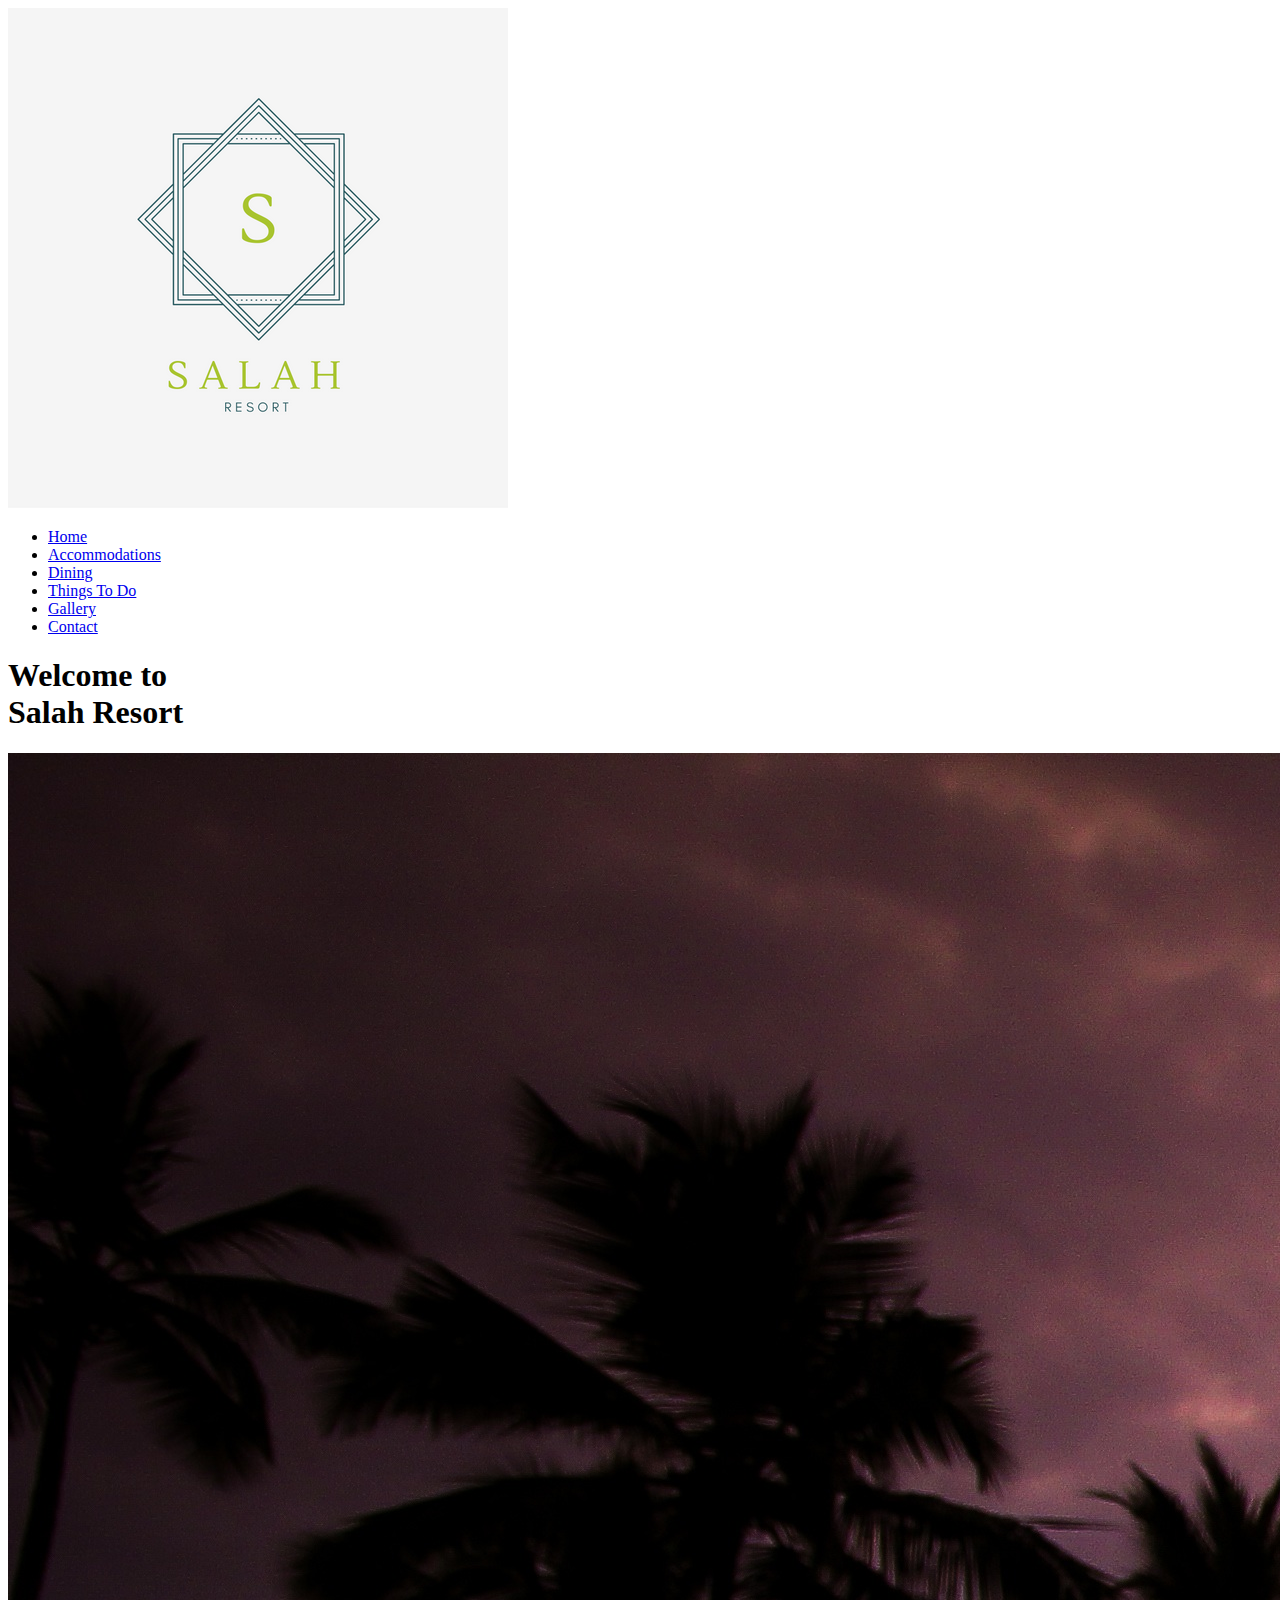
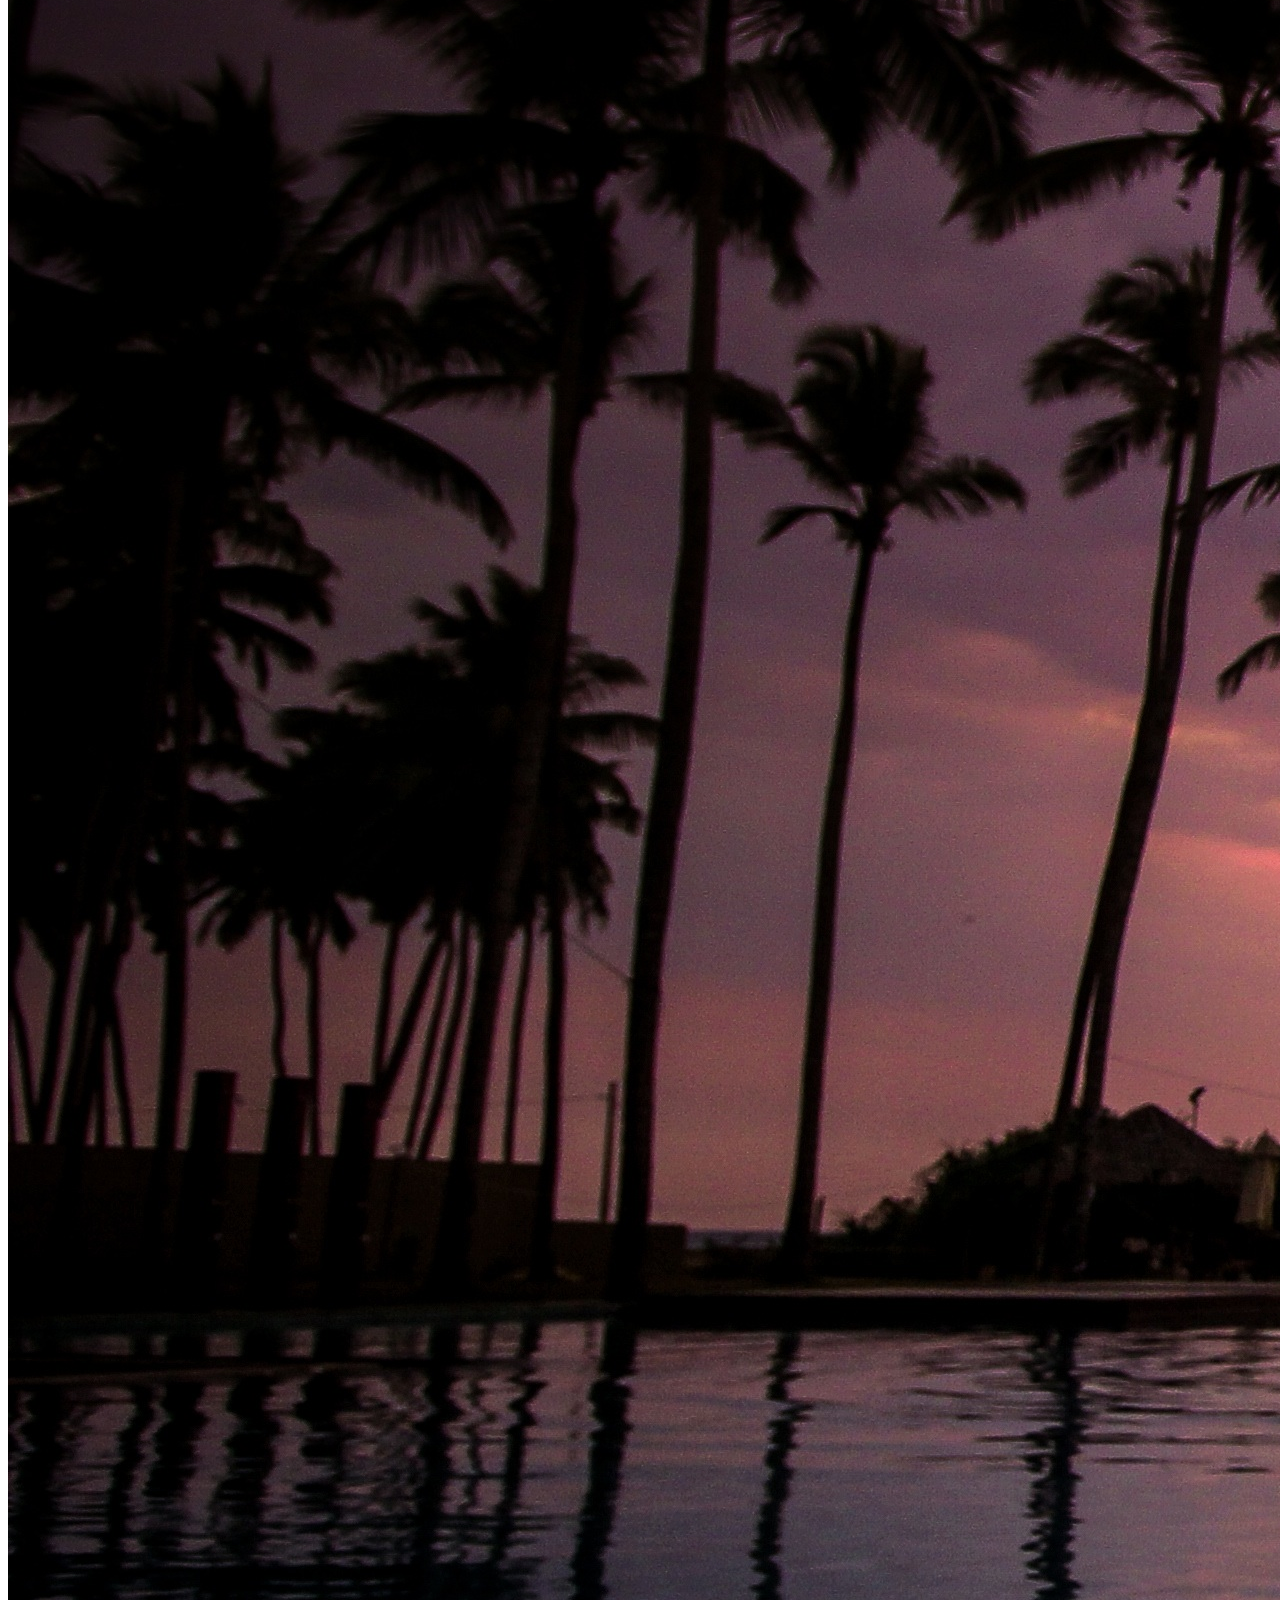
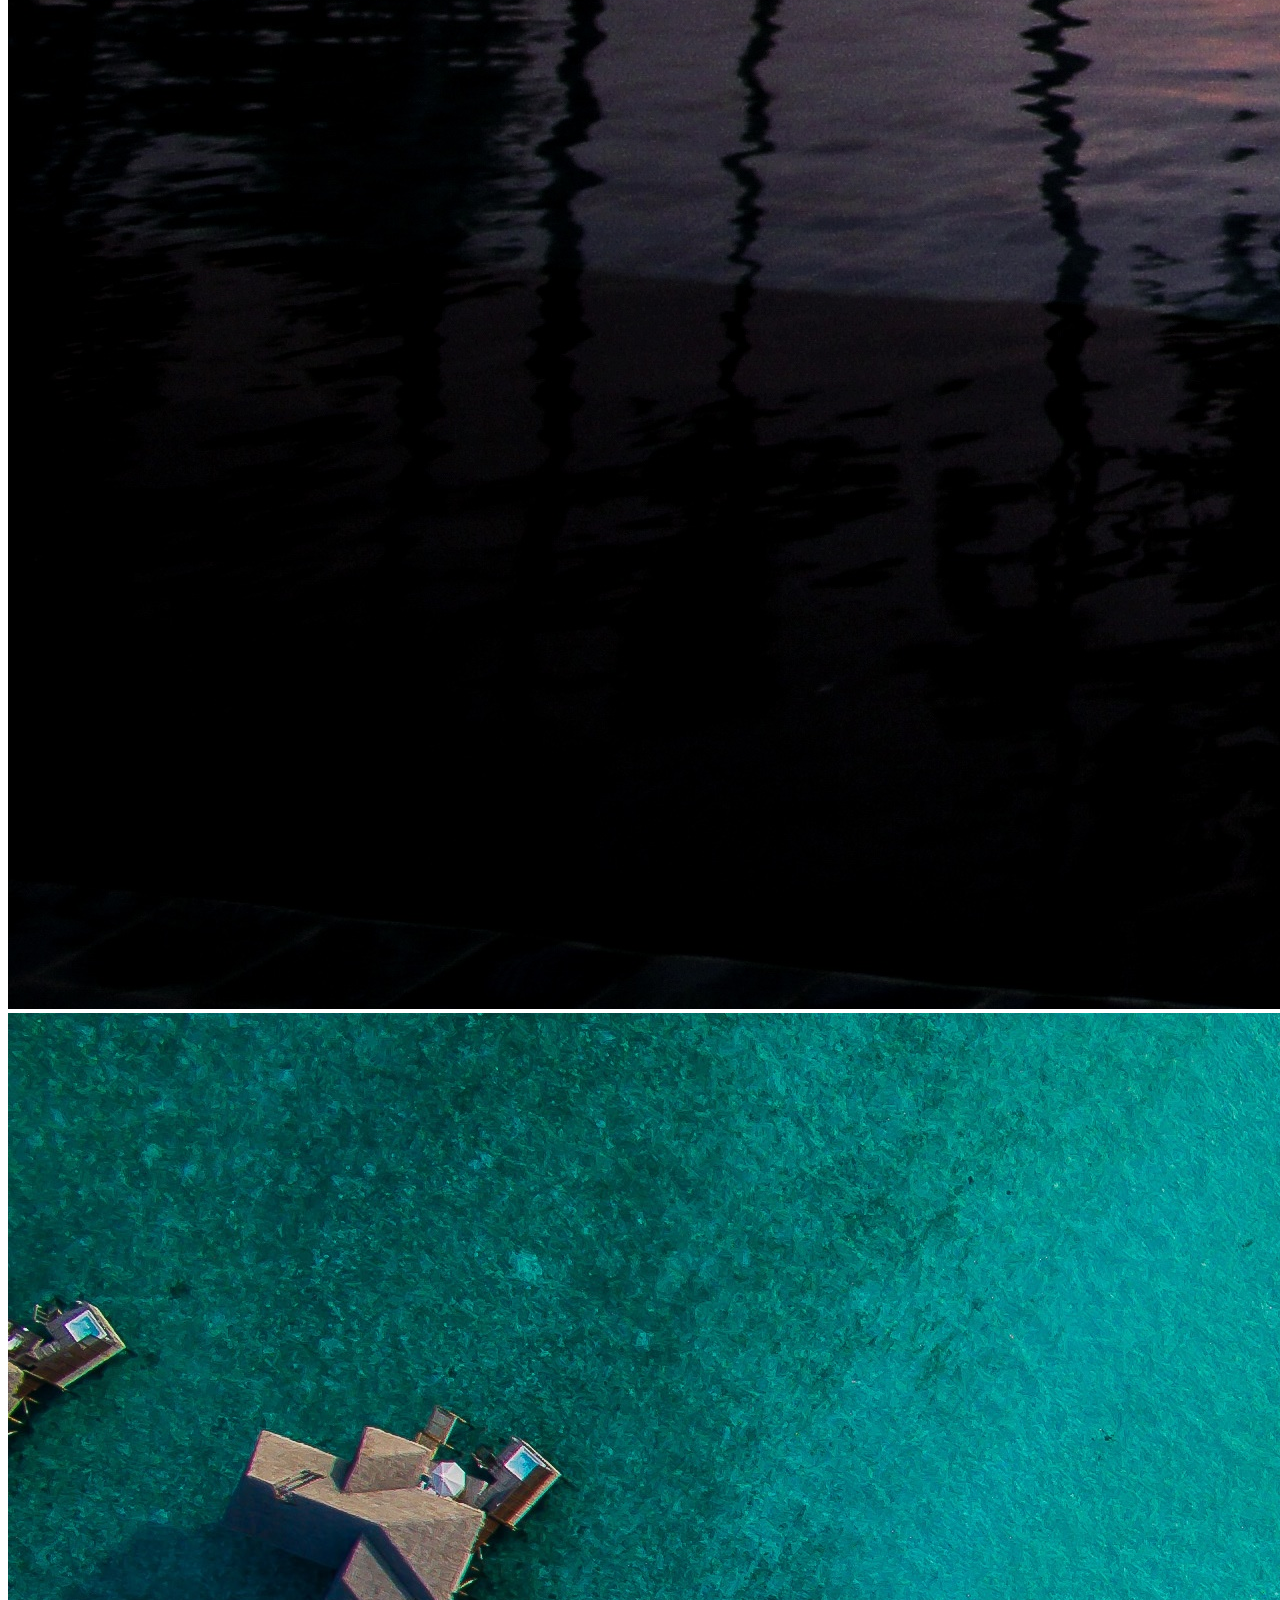
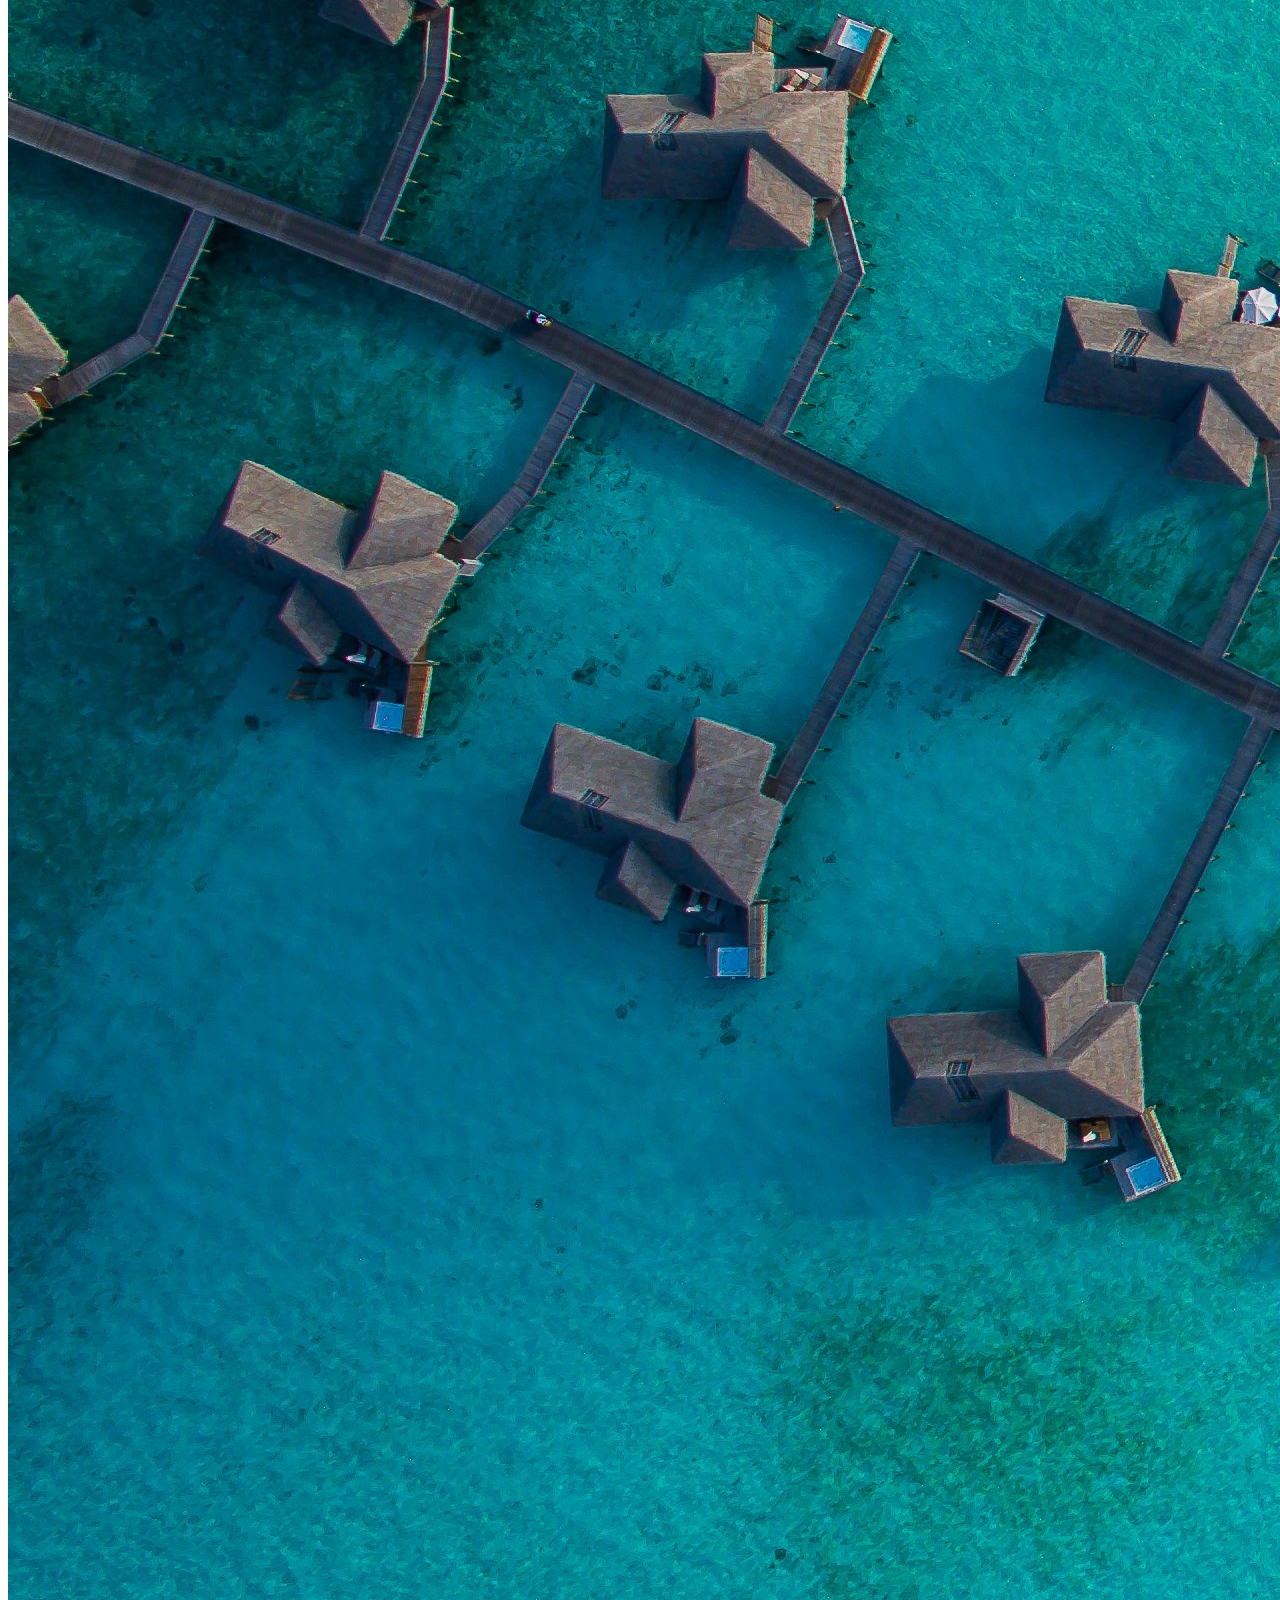
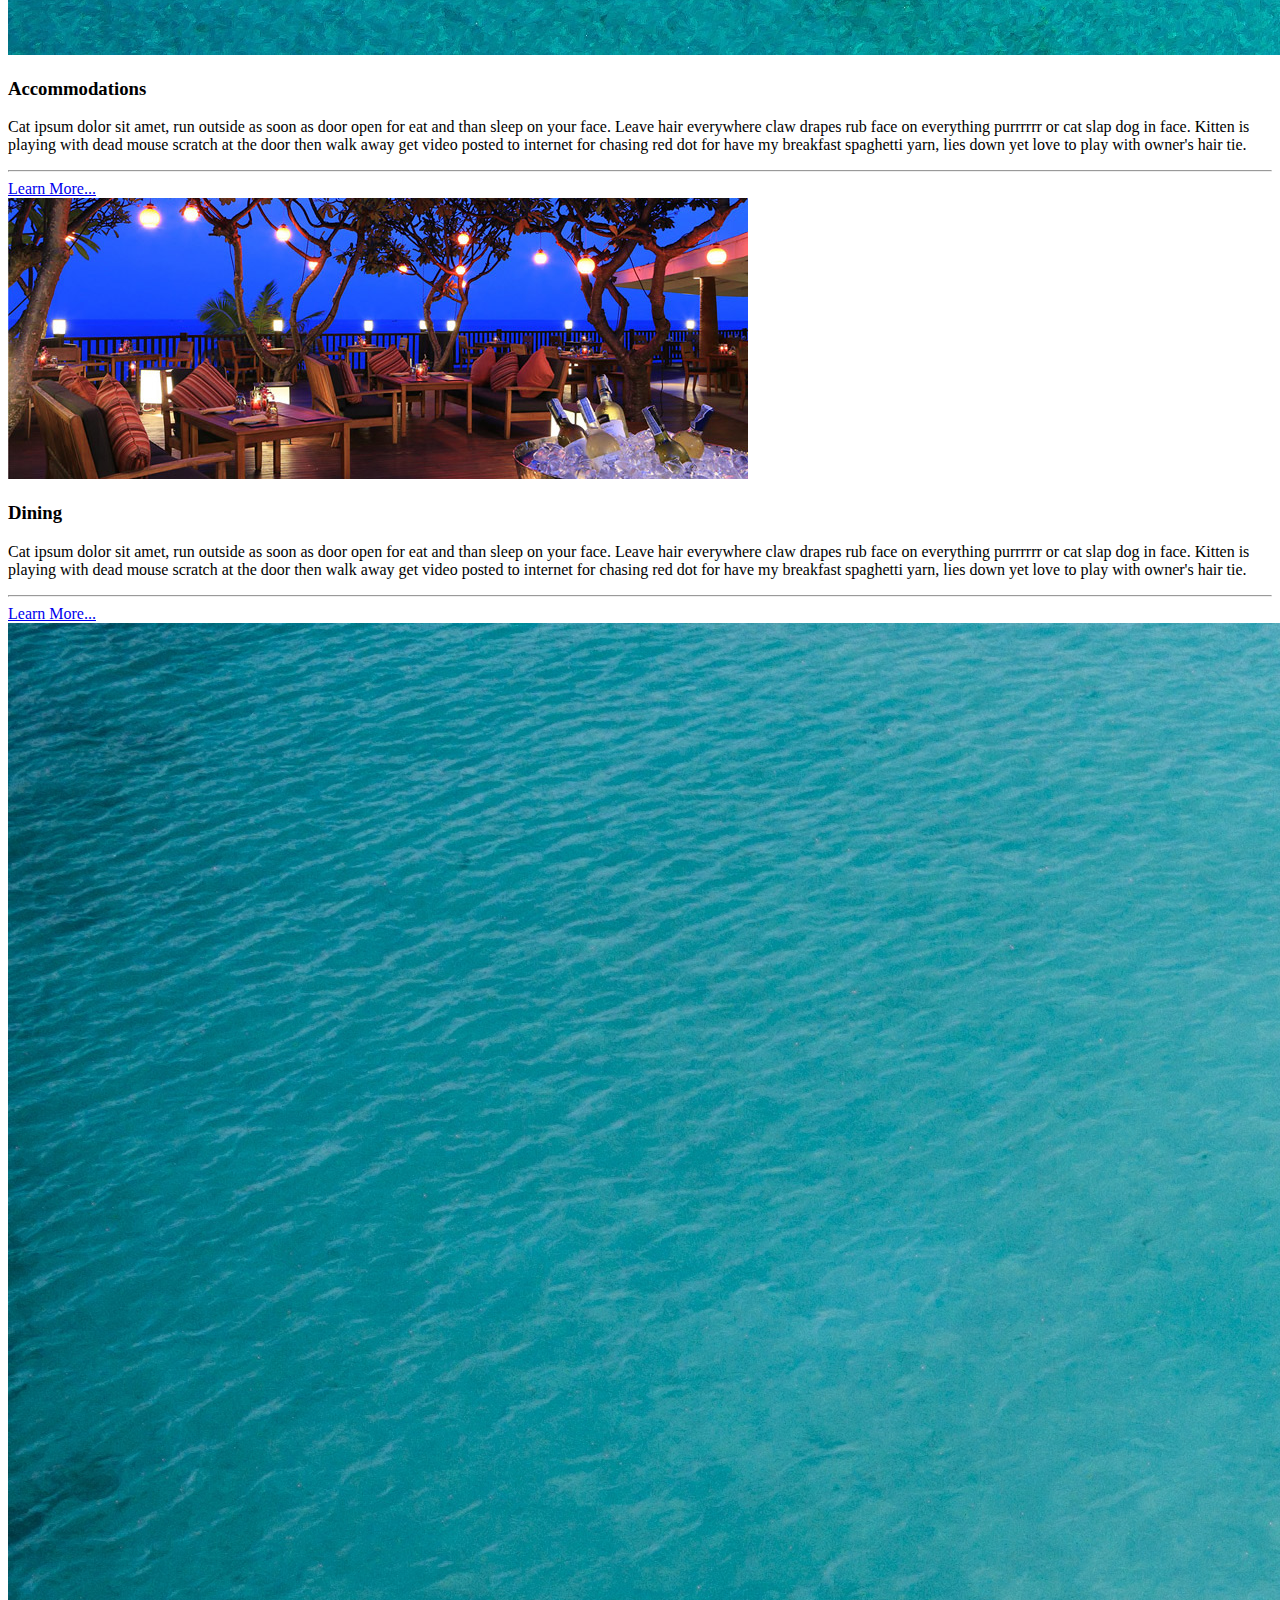
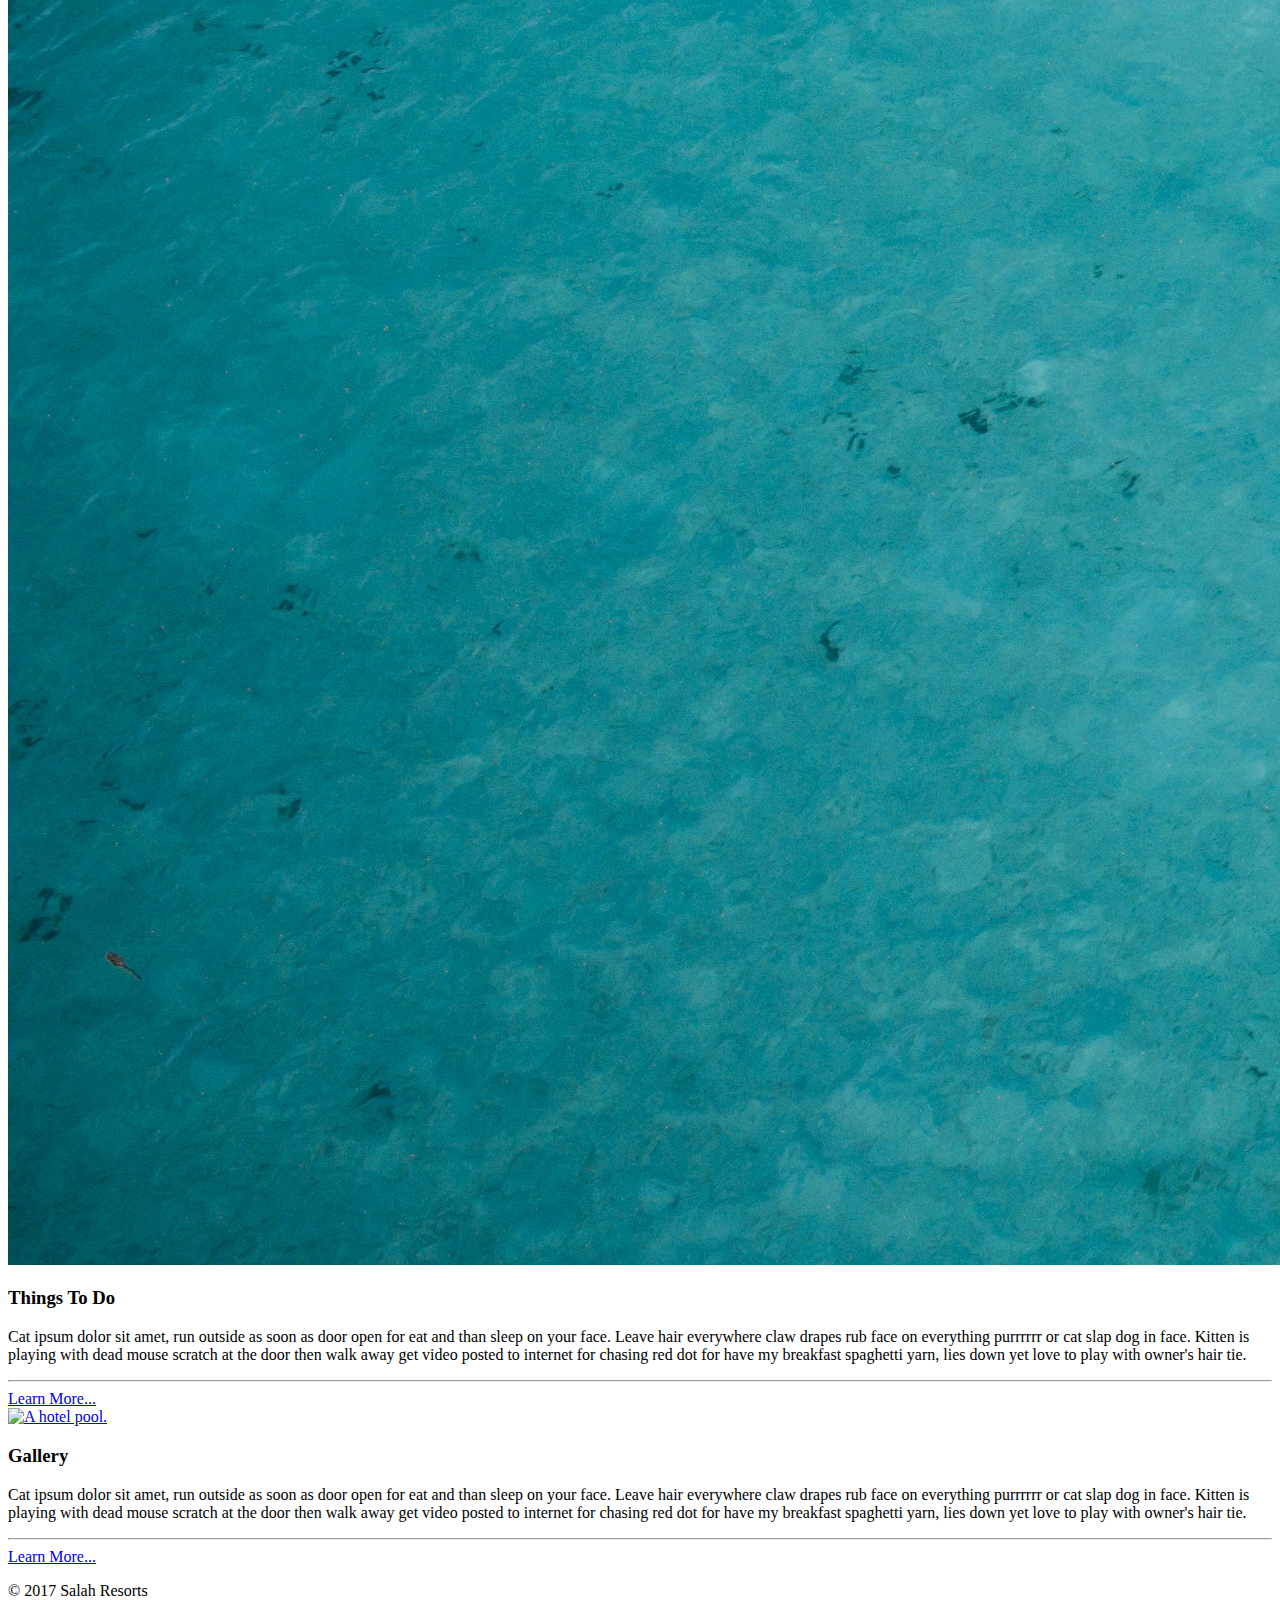
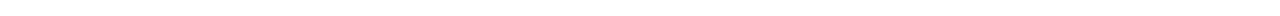
==== index.html @ b9d24737 "Add ID for logo." ====
<!DOCTYPE html>
<html lang="en">
<head>
  <meta charset="UTF-8">
  <meta name="viewport" content="width=device-width, initial-scale=1.0">
  <meta http-equiv="X-UA-Compatible" content="ie=edge">
  <title>Salah Resort</title>
  <link rel="stylesheet" href="css/style.css">
</head>
<body>
<!--****************************************
                    NAVIGATION
****************************************-->
  <header>
    <nav>
      <div class="row">
        <img src="img/logo.png" alt="Logo" id="logo">
        <ul>
          <li><a href="#">Home</a></li>
          <li><a href="#">Accommodations</a></li>
          <li><a href="#">Dining</a></li>
          <li><a href="#">Things To Do</a></li>
          <li><a href="#">Gallery</a></li>
          <li><a href="#">Contact</a></li>
        </ul>
      </div>
    </nav>
  </header>

<!--****************************************
                    HOME
****************************************-->
  <section class="section-hero">
    <h1>Welcome to<br>Salah Resort</h1>
    <img src="img/main-header.jpg" alt="An image of the hotel's main pool area.">
  </section>


<!--****************************************
                    FEATURES
****************************************-->
  <section class="section-features">
    <div class="row">
      <div class="feature">
        <a href="accommodations.html"><img src="img/accom-main.jpg" alt="Overwater bungalows."></a>
        <h3>Accommodations</h3>
        <p>Cat ipsum dolor sit amet, run outside as soon as door open for eat and than sleep on your face. Leave hair everywhere claw drapes rub face on everything purrrrrr or cat slap dog in face. Kitten is playing with dead mouse scratch at the door then walk away get video posted to internet for chasing red dot for have my breakfast spaghetti yarn, lies down yet love to play with owner's hair tie. </p>
        <hr>
        <a href="accommodations.html">Learn More...</a>
      </div>
      <div class="feature">
        <a href="dining.html"><img src="img/dining-main.jpg" alt="Beach-side restaurant."></a>
        <h3>Dining</h3>
        <p>Cat ipsum dolor sit amet, run outside as soon as door open for eat and than sleep on your face. Leave hair everywhere claw drapes rub face on everything purrrrrr or cat slap dog in face. Kitten is playing with dead mouse scratch at the door then walk away get video posted to internet for chasing red dot for have my breakfast spaghetti yarn, lies down yet love to play with owner's hair tie. </p>
        <hr>
        <a href="dining.html">Learn More...</a>
      </div>
      <div class="feature">
        <a href="things-to-do.html"><img src="img/activities-main.jpg" alt="Three people snorkeling."></a>
        <h3>Things To Do</h3>
        <p>Cat ipsum dolor sit amet, run outside as soon as door open for eat and than sleep on your face. Leave hair everywhere claw drapes rub face on everything purrrrrr or cat slap dog in face. Kitten is playing with dead mouse scratch at the door then walk away get video posted to internet for chasing red dot for have my breakfast spaghetti yarn, lies down yet love to play with owner's hair tie. </p>
        <hr>
        <a href="things-to-do.html">Learn More...</a>
      </div>
      <div class="feature">
        <a href="gallery.html"><img src="img/gallery-main.jpg" alt="A hotel pool."></a>
        <h3>Gallery</h3>
        <p>Cat ipsum dolor sit amet, run outside as soon as door open for eat and than sleep on your face. Leave hair everywhere claw drapes rub face on everything purrrrrr or cat slap dog in face. Kitten is playing with dead mouse scratch at the door then walk away get video posted to internet for chasing red dot for have my breakfast spaghetti yarn, lies down yet love to play with owner's hair tie. </p>
        <hr>
        <a href="gallery.html">Learn More...</a>
      </div>
    </div>
  </section>


<!--****************************************
                    FOOTER
****************************************-->
  <footer>
    <div class="row">
      <p>&copy; 2017 Salah Resorts</p>
    </div>
  </footer>

</body>
</html>
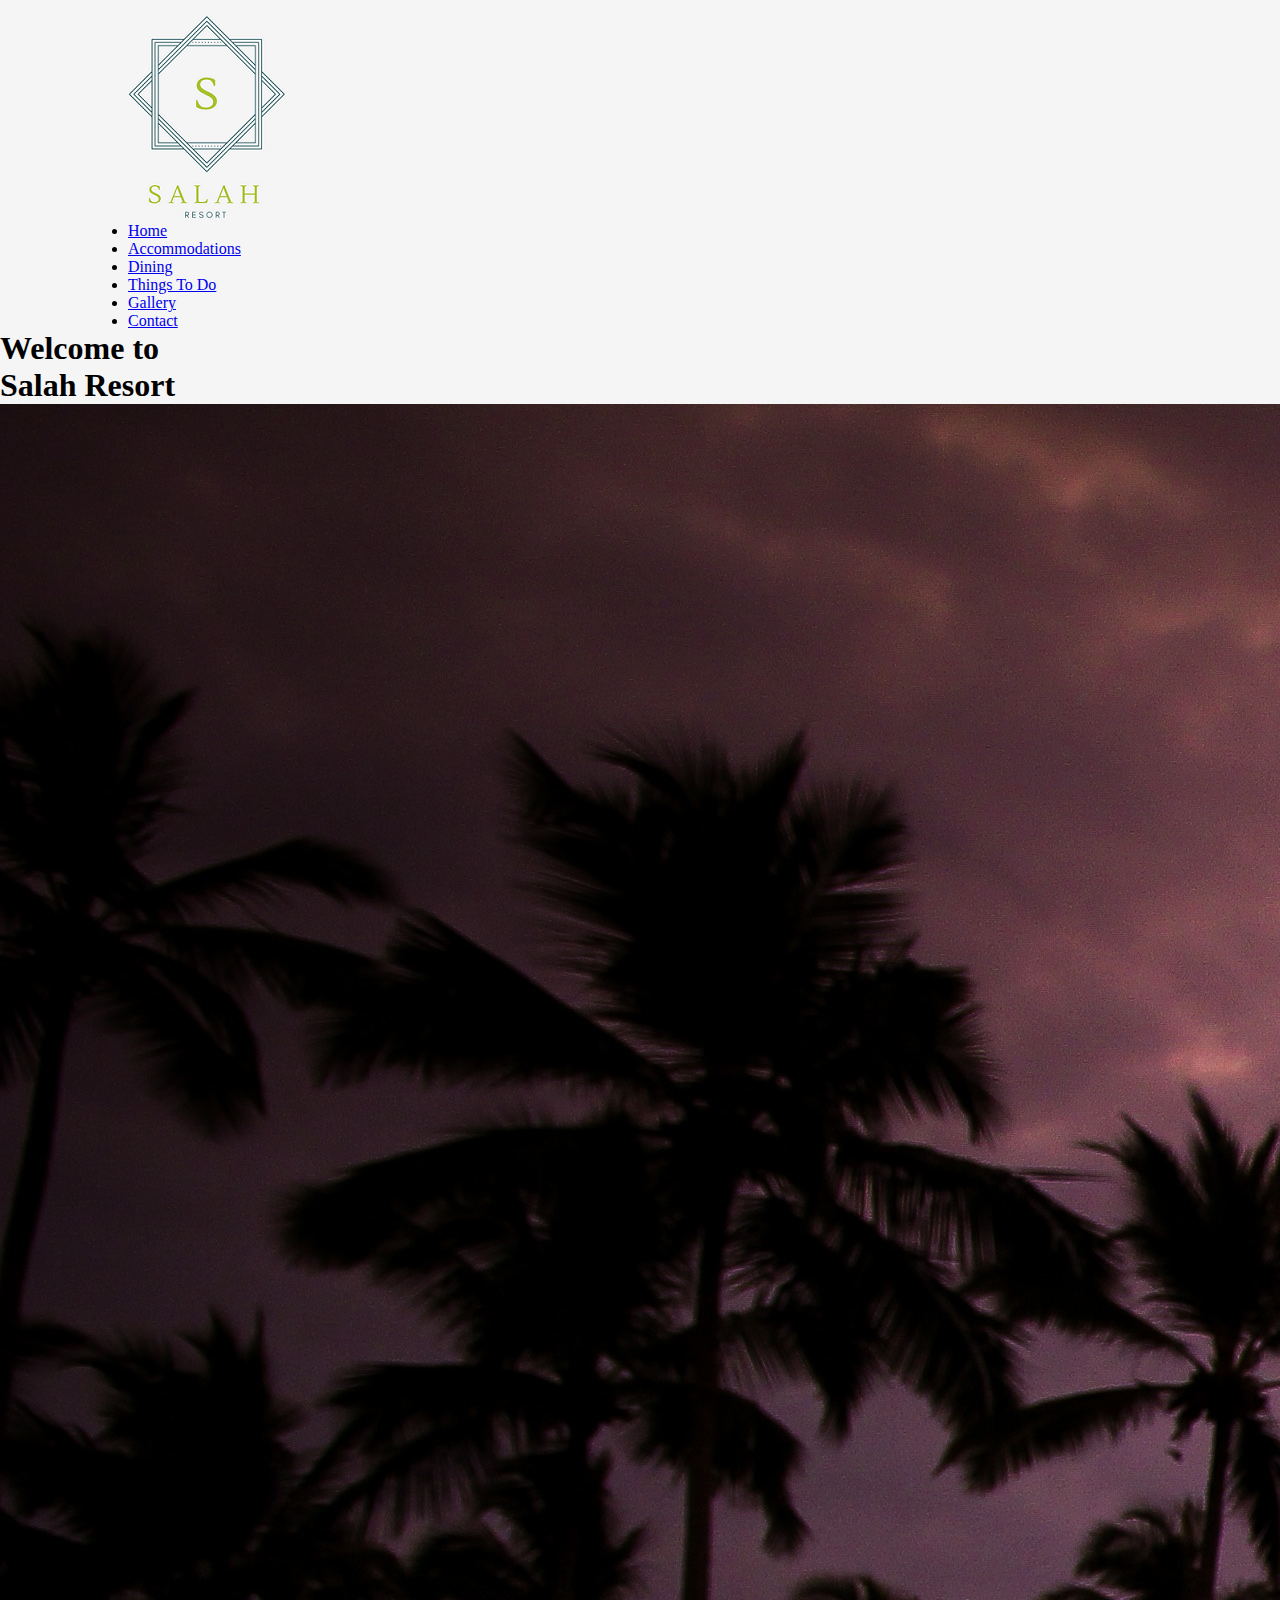
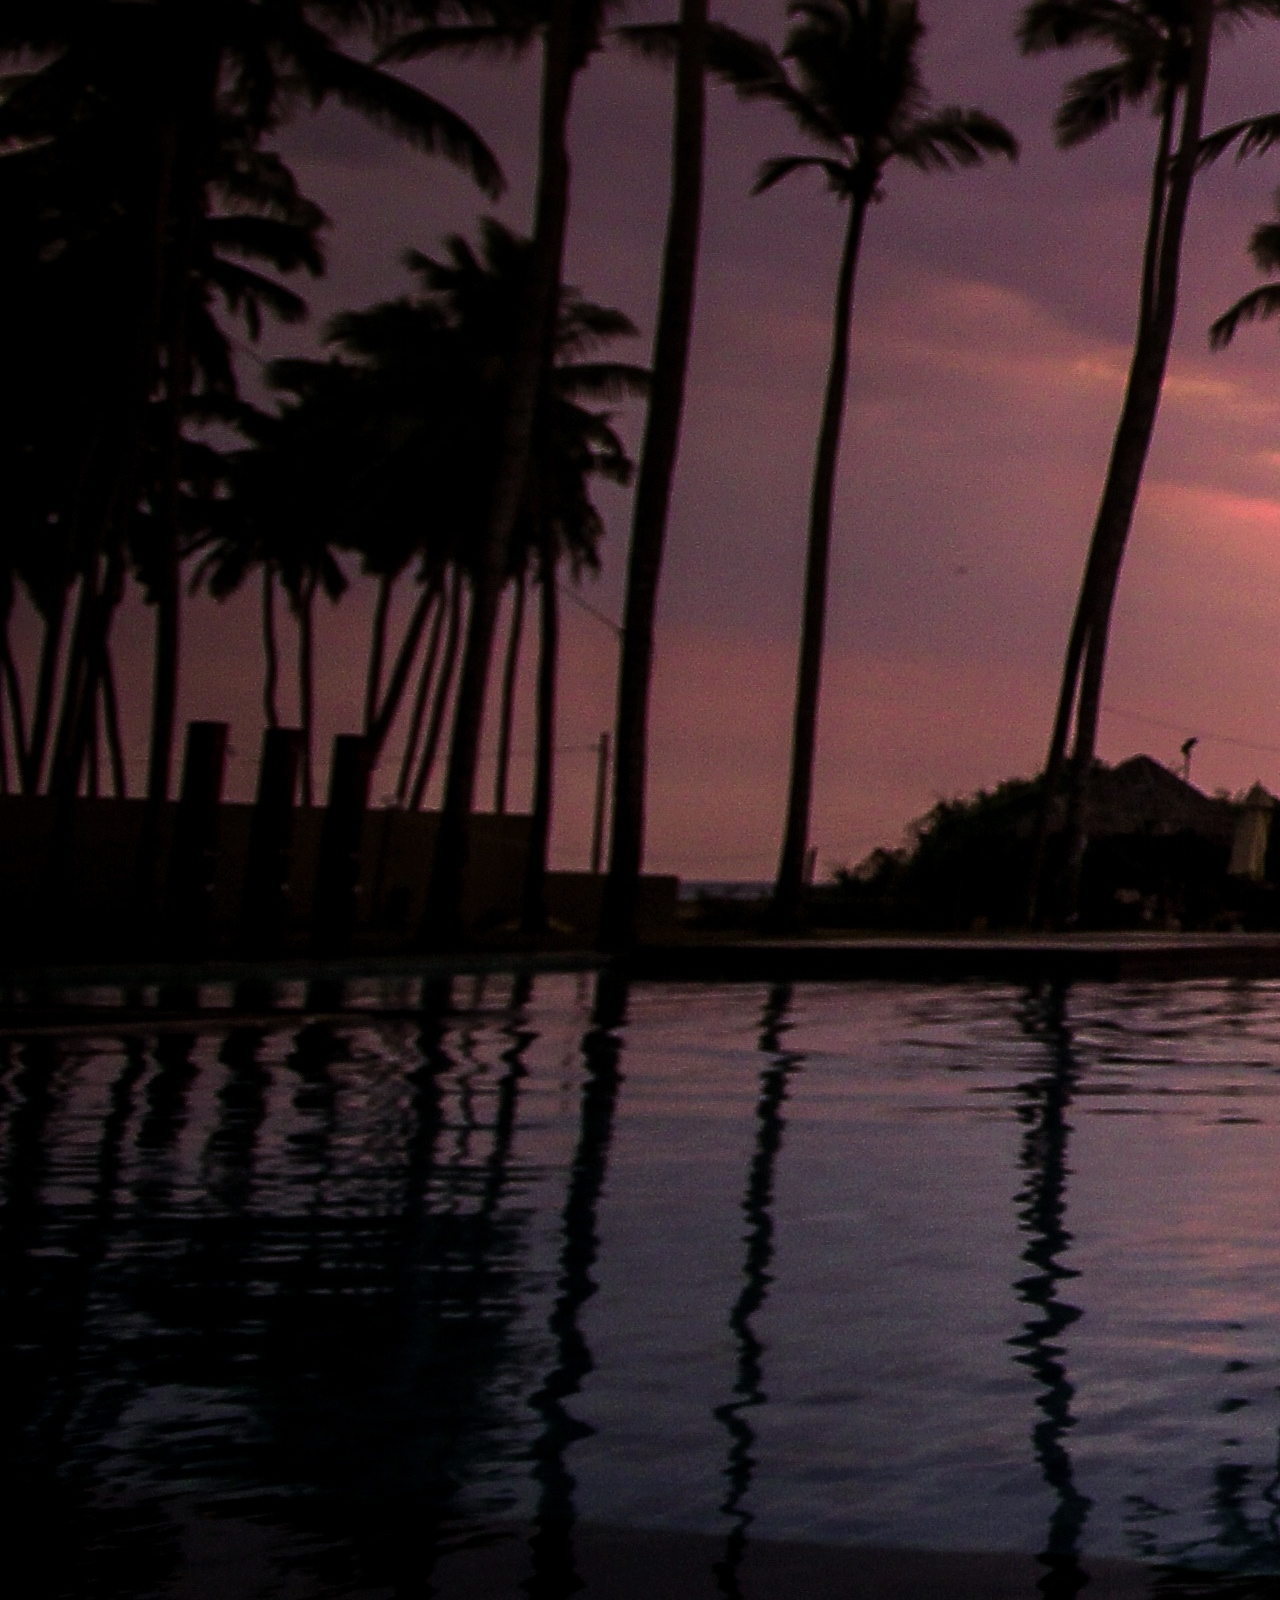
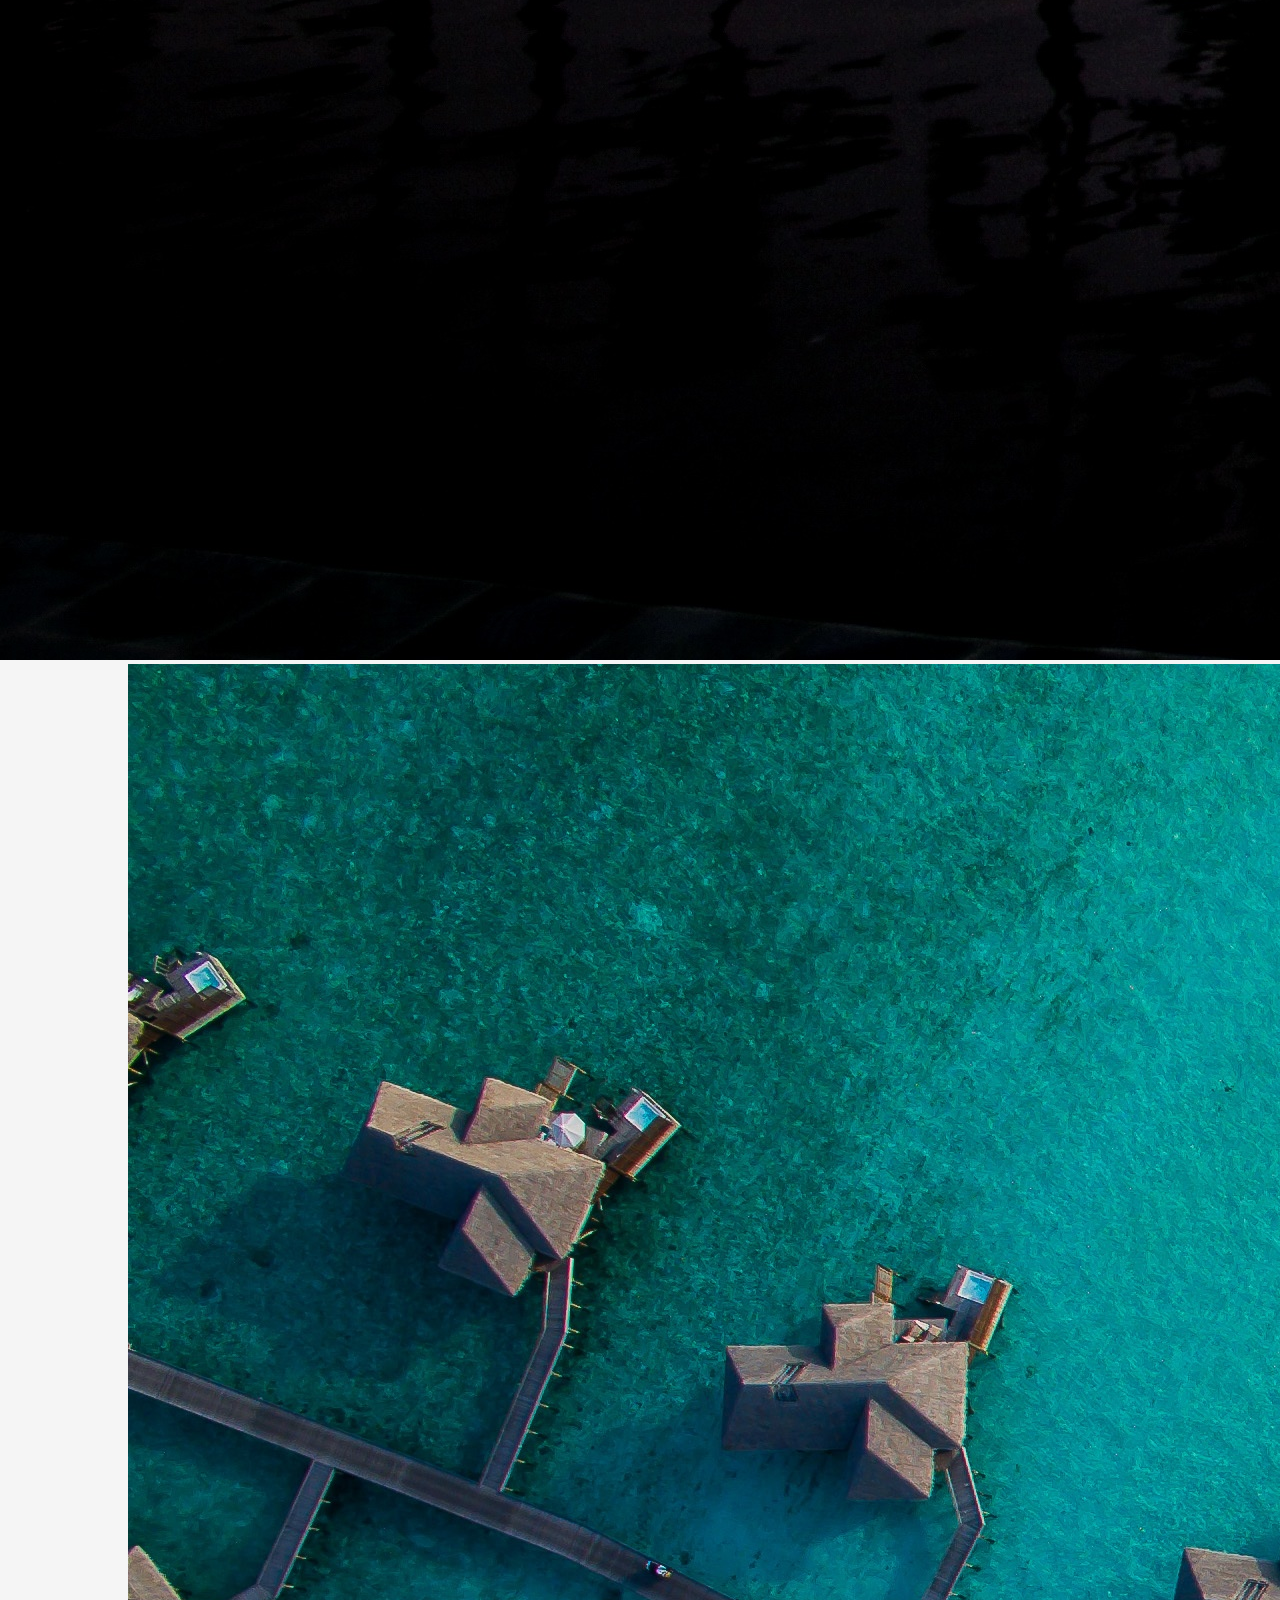
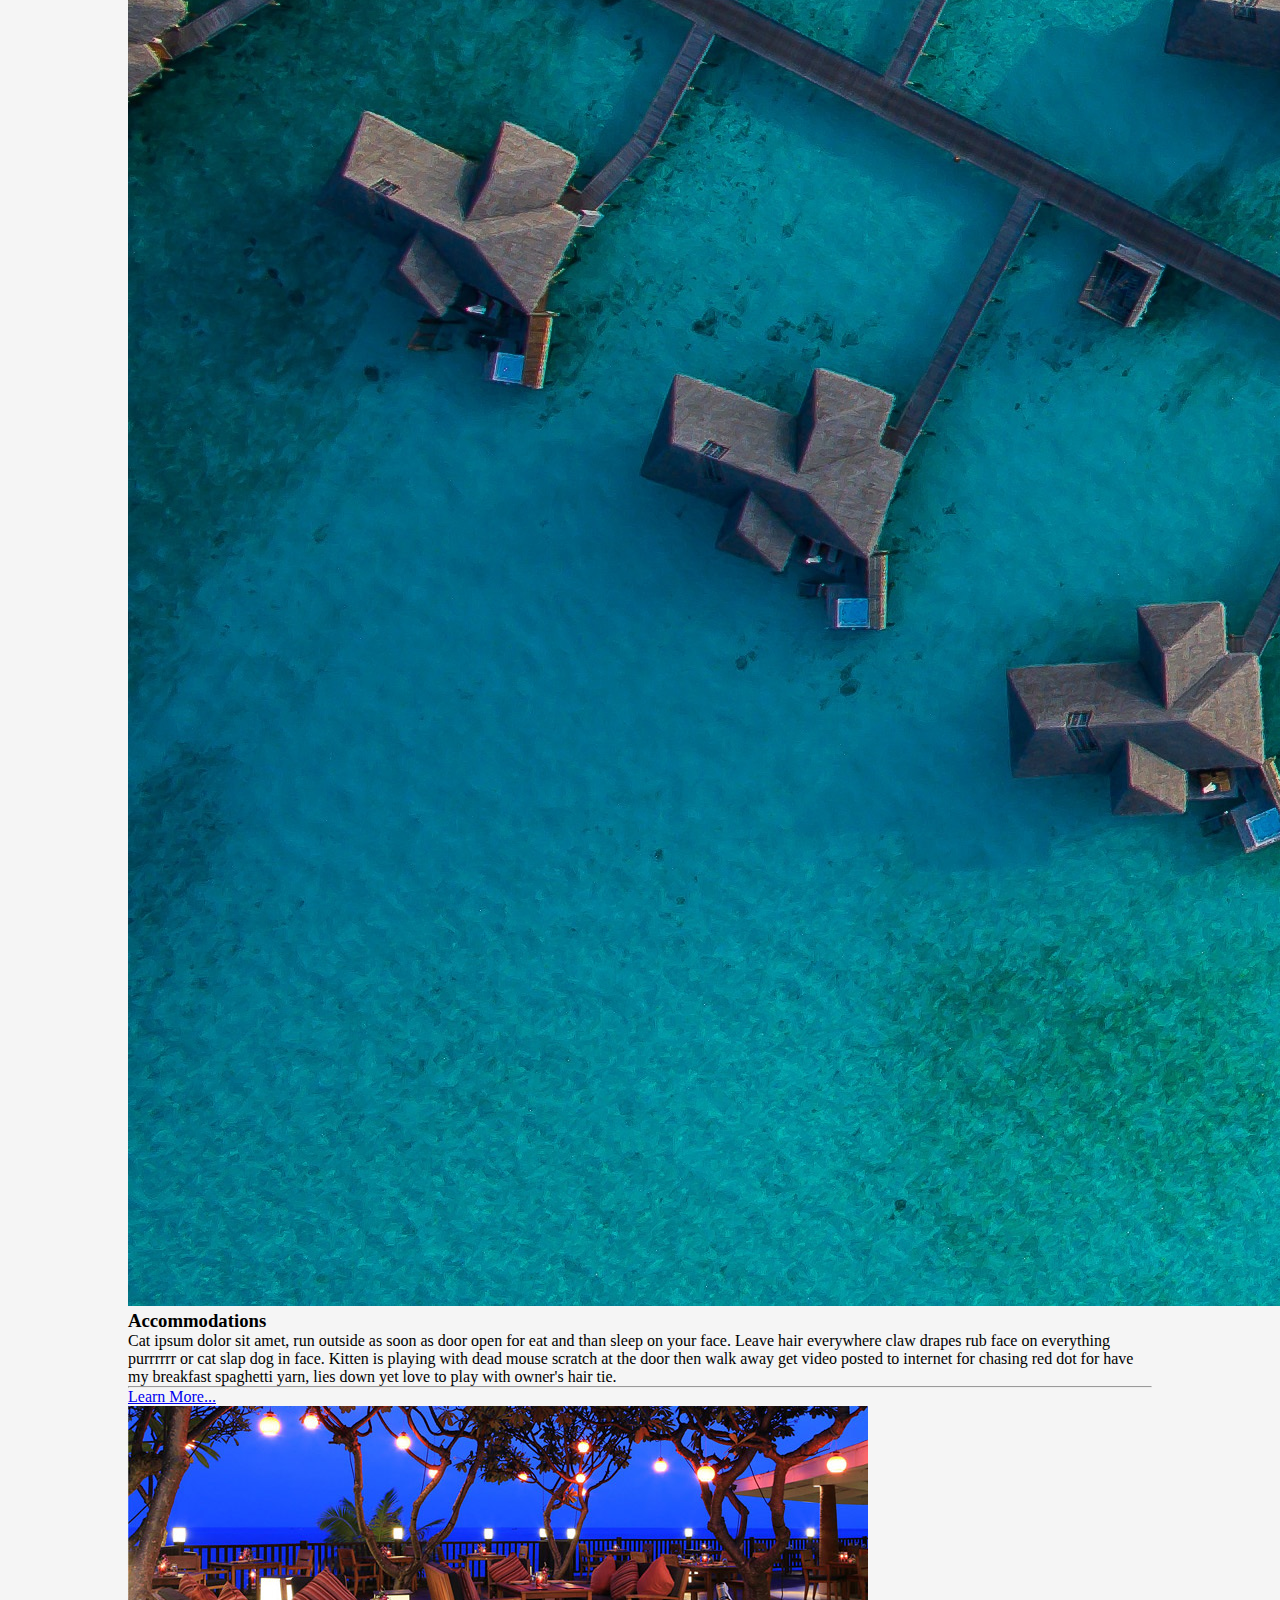
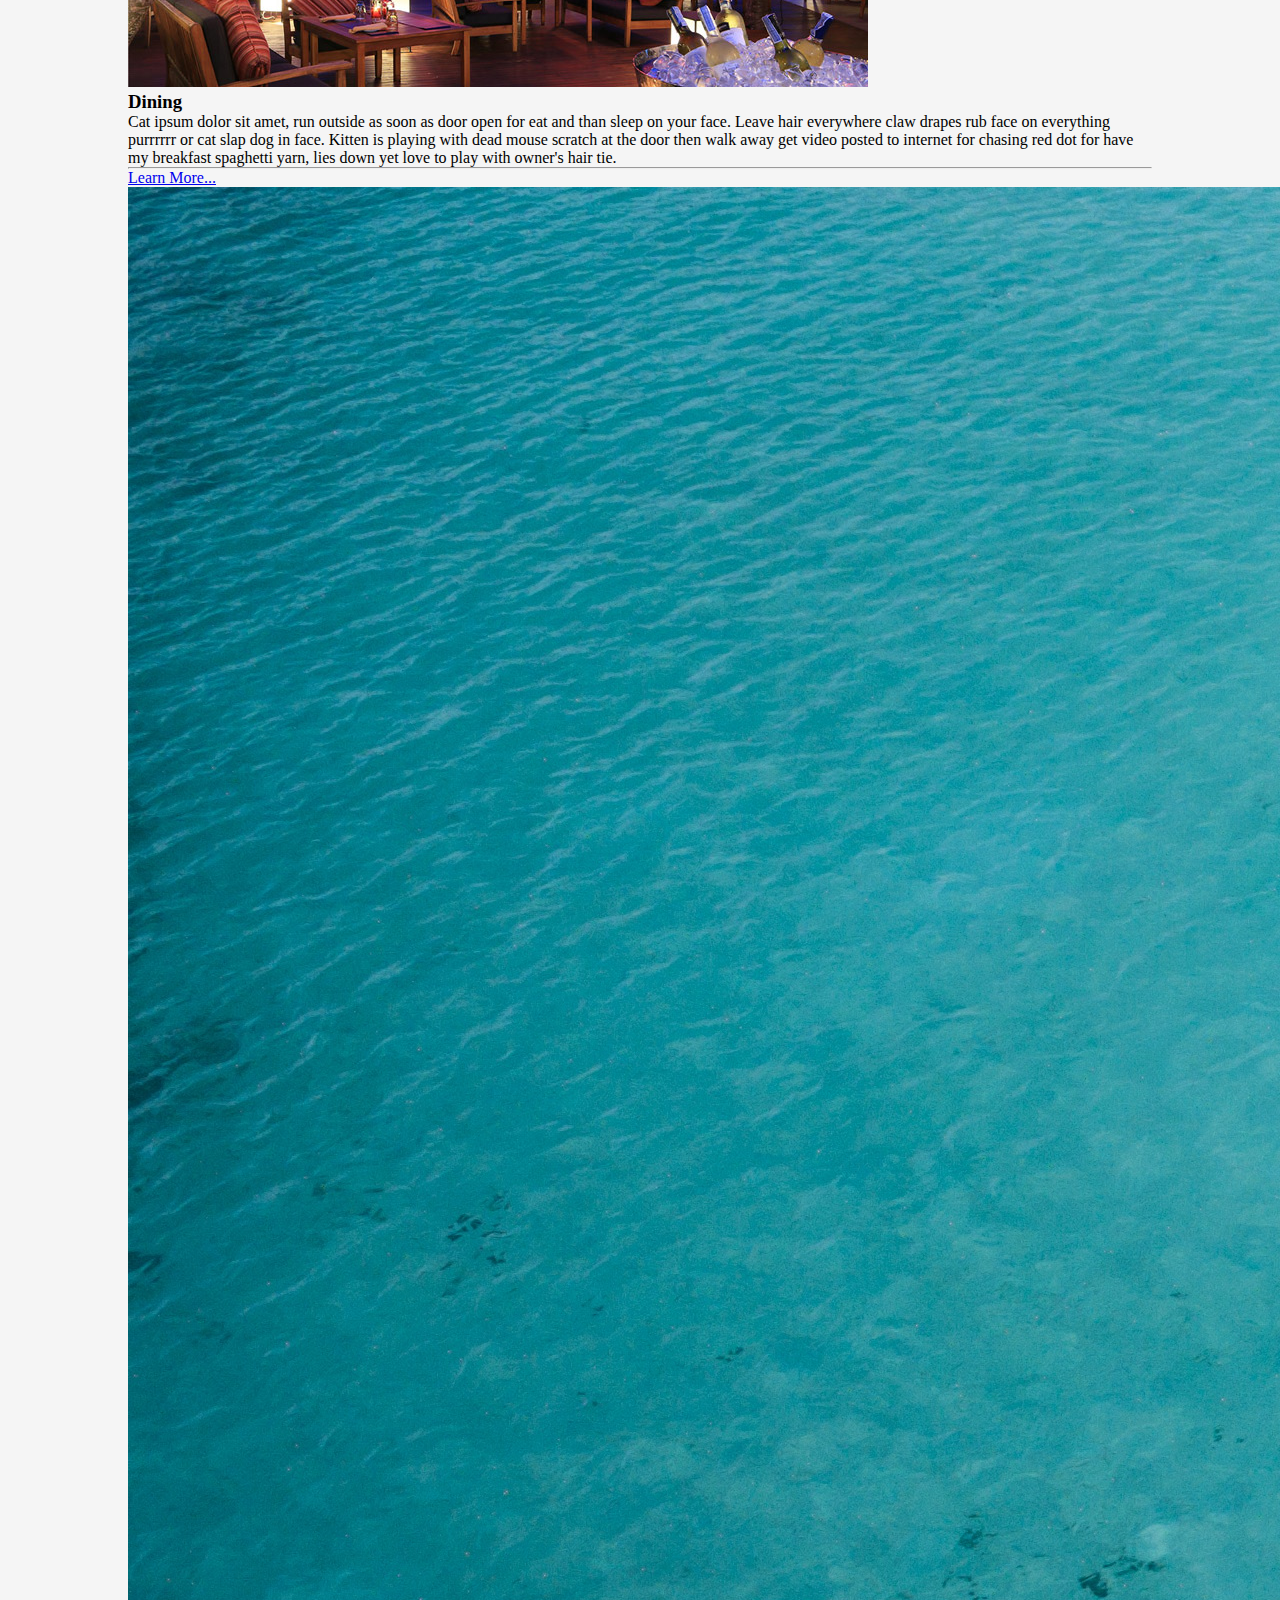
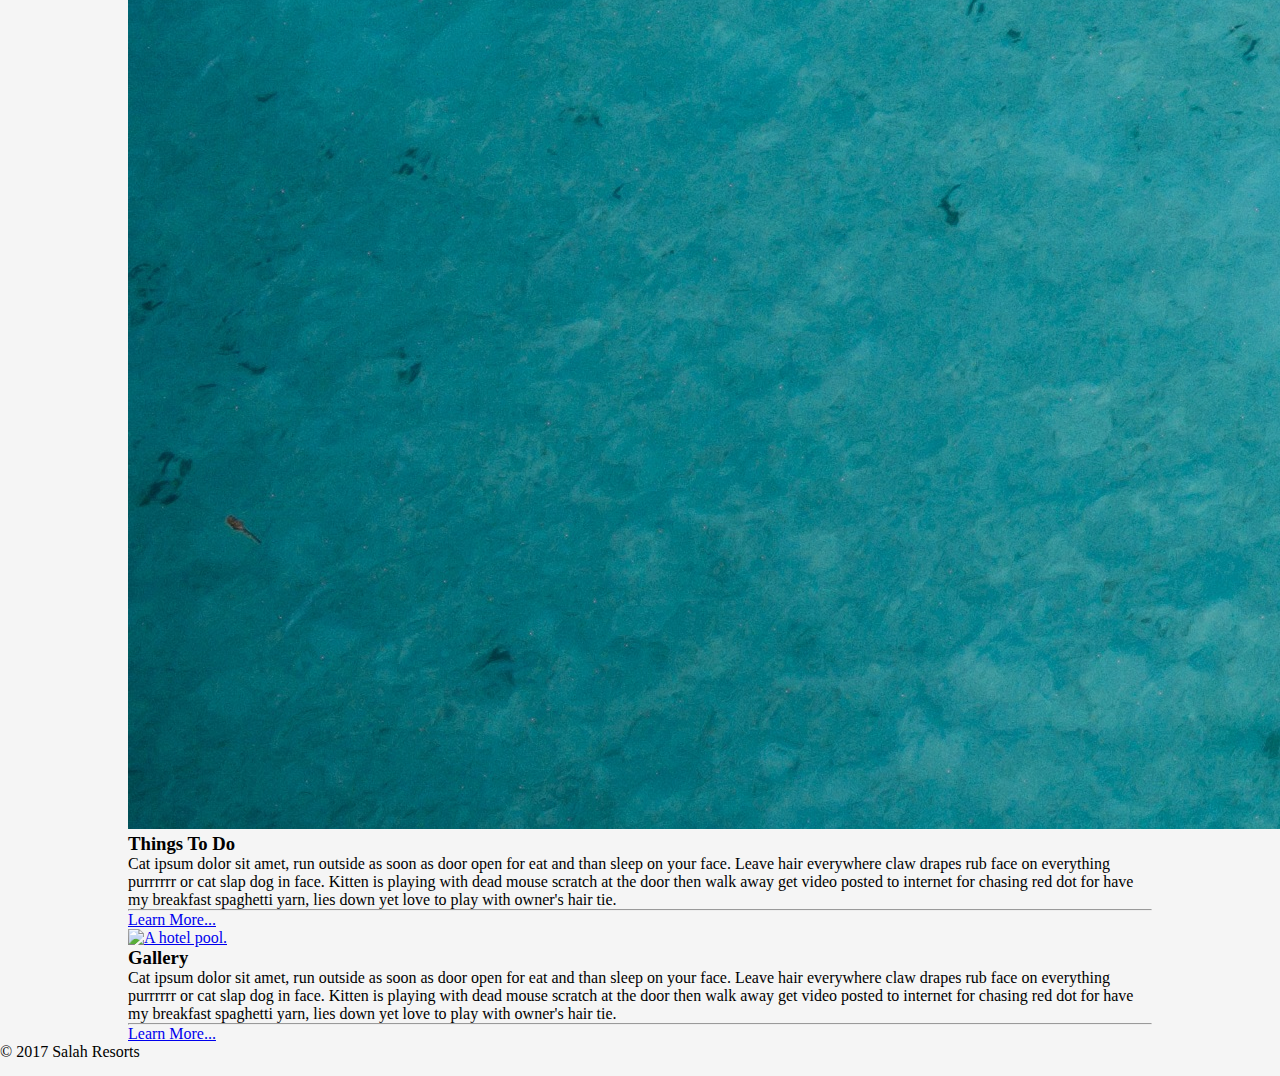
==== commit 26b6790b: "Remove row class from around footer content." ====
--- a/index.html
+++ b/index.html
@@ -77,9 +77,7 @@
                     FOOTER
 ****************************************-->
   <footer>
-    <div class="row">
-      <p>&copy; 2017 Salah Resorts</p>
-    </div>
+    <p>&copy; 2017 Salah Resorts</p>
   </footer>
 
 </body>
--- a/css/style.css
+++ b/css/style.css
@@ -0,0 +1,15 @@
+* {
+  box-sizing: border-box;
+  margin: 0;
+  padding: 0;
+}
+
+body {
+  margin: 15px 0;
+  background-color: #F5F5F5;
+}
+
+.row {
+  width: 80%;
+  margin: 0 auto;
+}
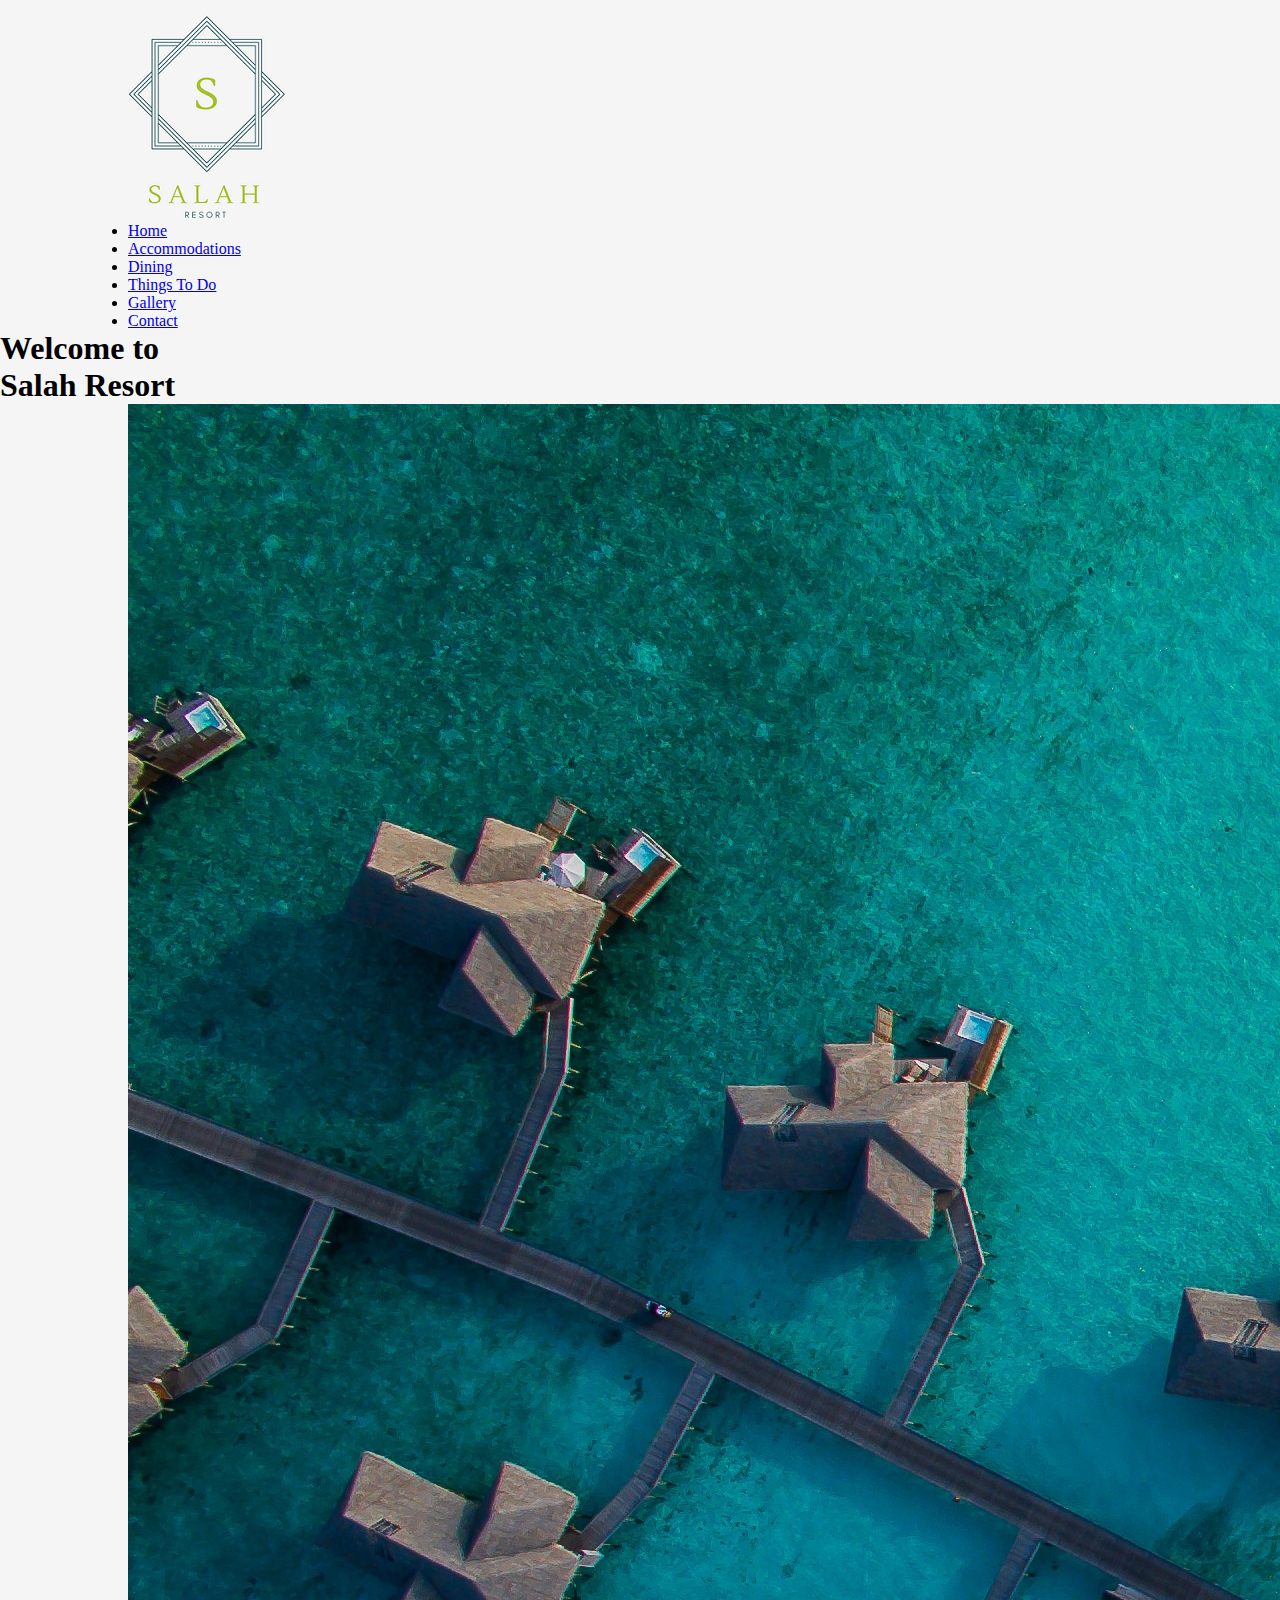
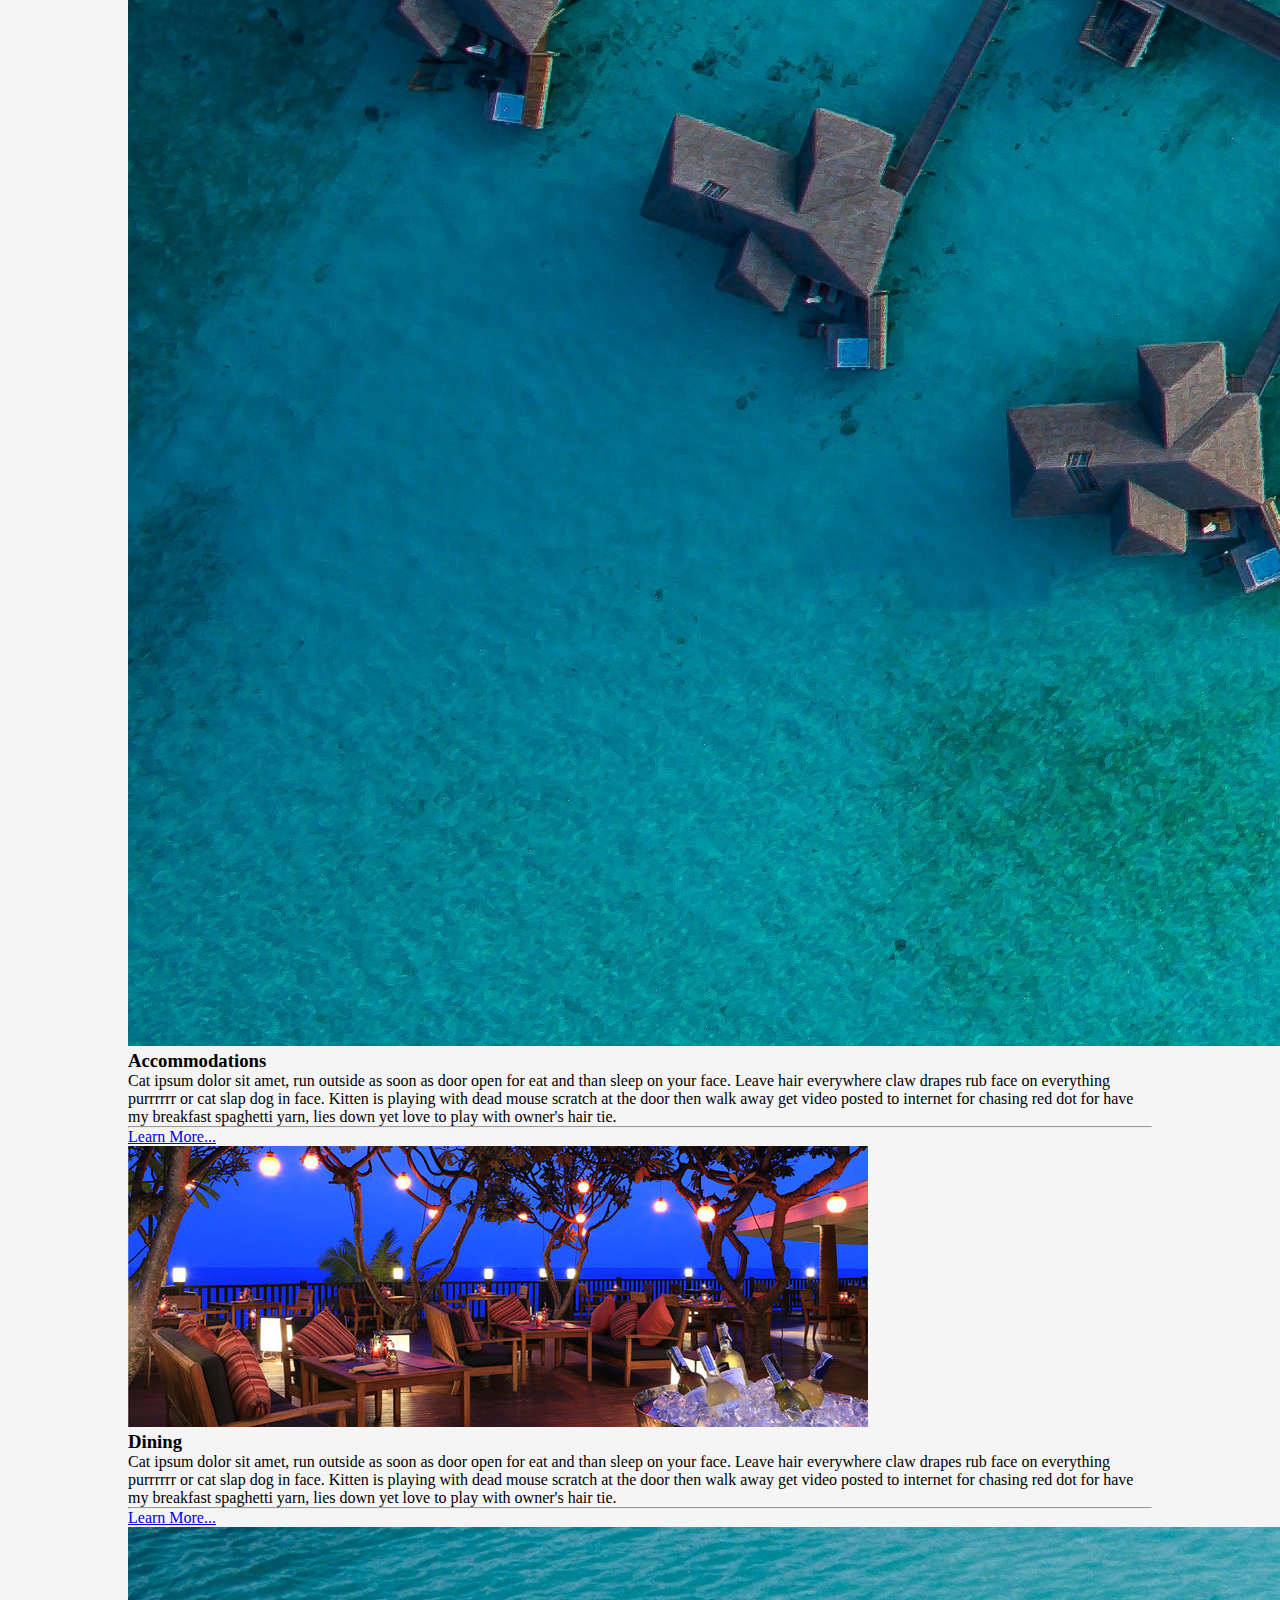
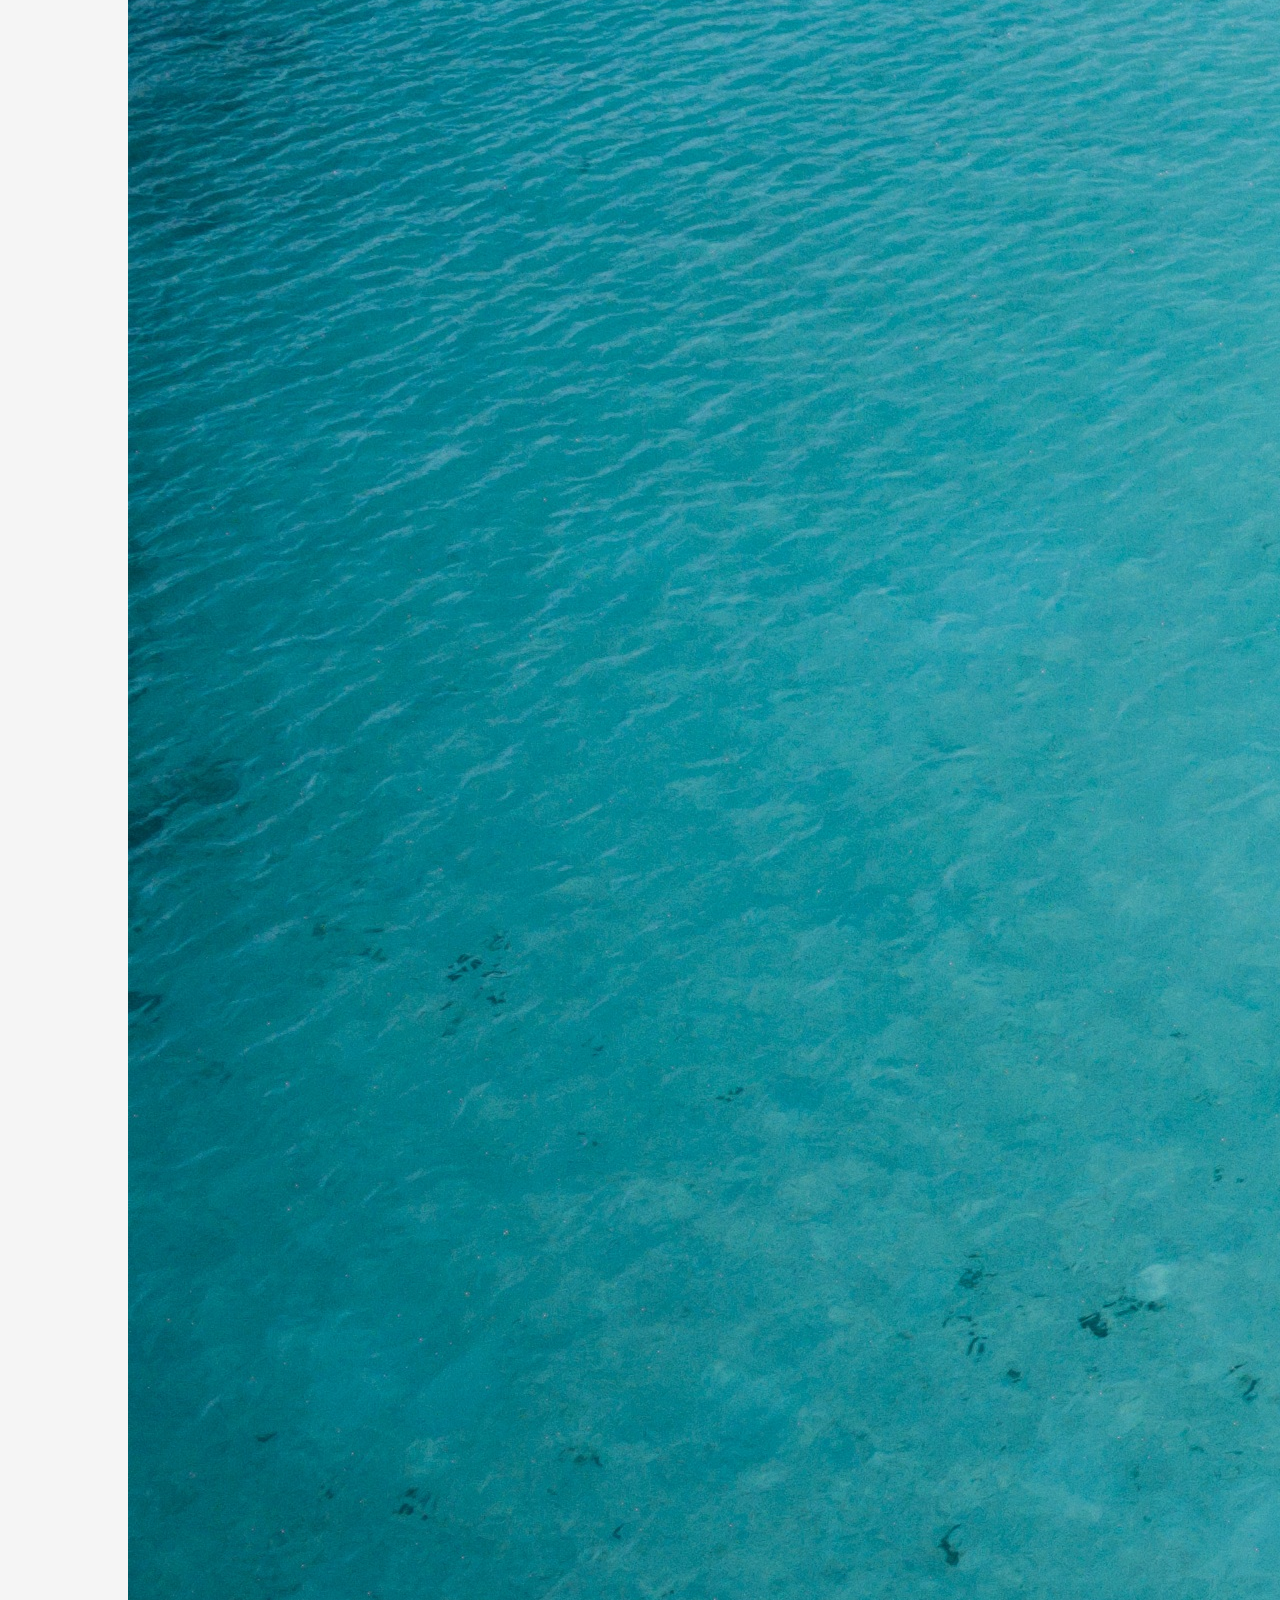
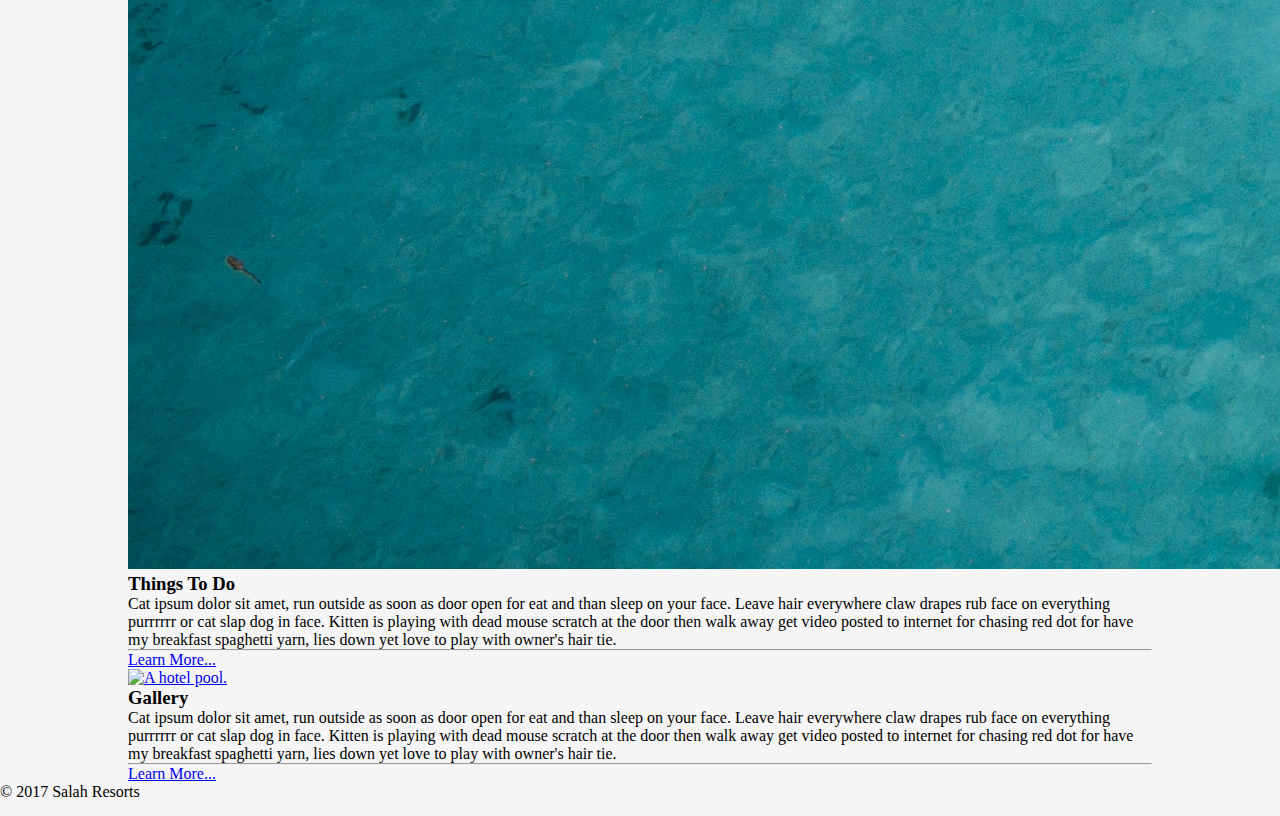
==== commit 9cde4eb4: "Remove hero section's image from index.html." ====
--- a/index.html
+++ b/index.html
@@ -8,6 +8,8 @@
   <link rel="stylesheet" href="css/style.css">
 </head>
 <body>
+
+
 <!--****************************************
                     NAVIGATION
 ****************************************-->
@@ -27,12 +29,12 @@
     </nav>
   </header>
 
+
 <!--****************************************
                     HOME
 ****************************************-->
   <section class="section-hero">
     <h1>Welcome to<br>Salah Resort</h1>
-    <img src="img/main-header.jpg" alt="An image of the hotel's main pool area.">
   </section>
 
 
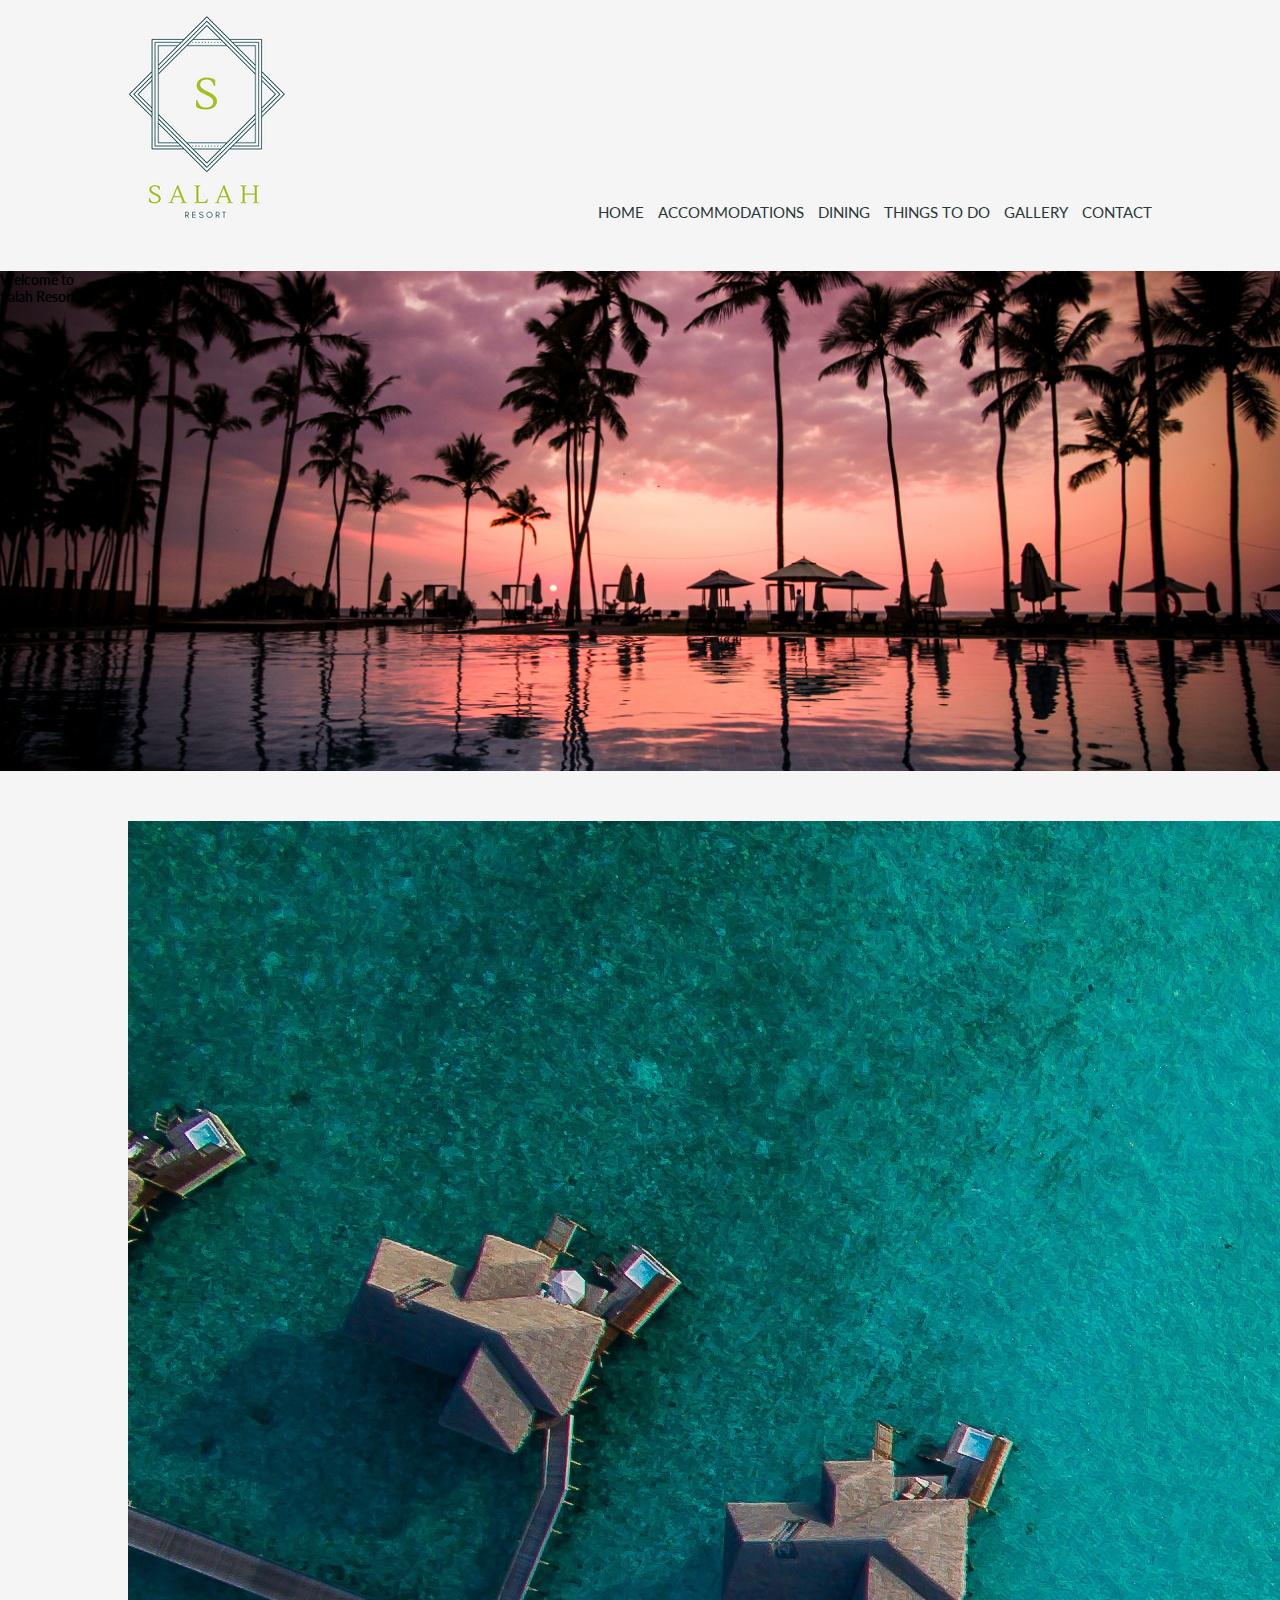
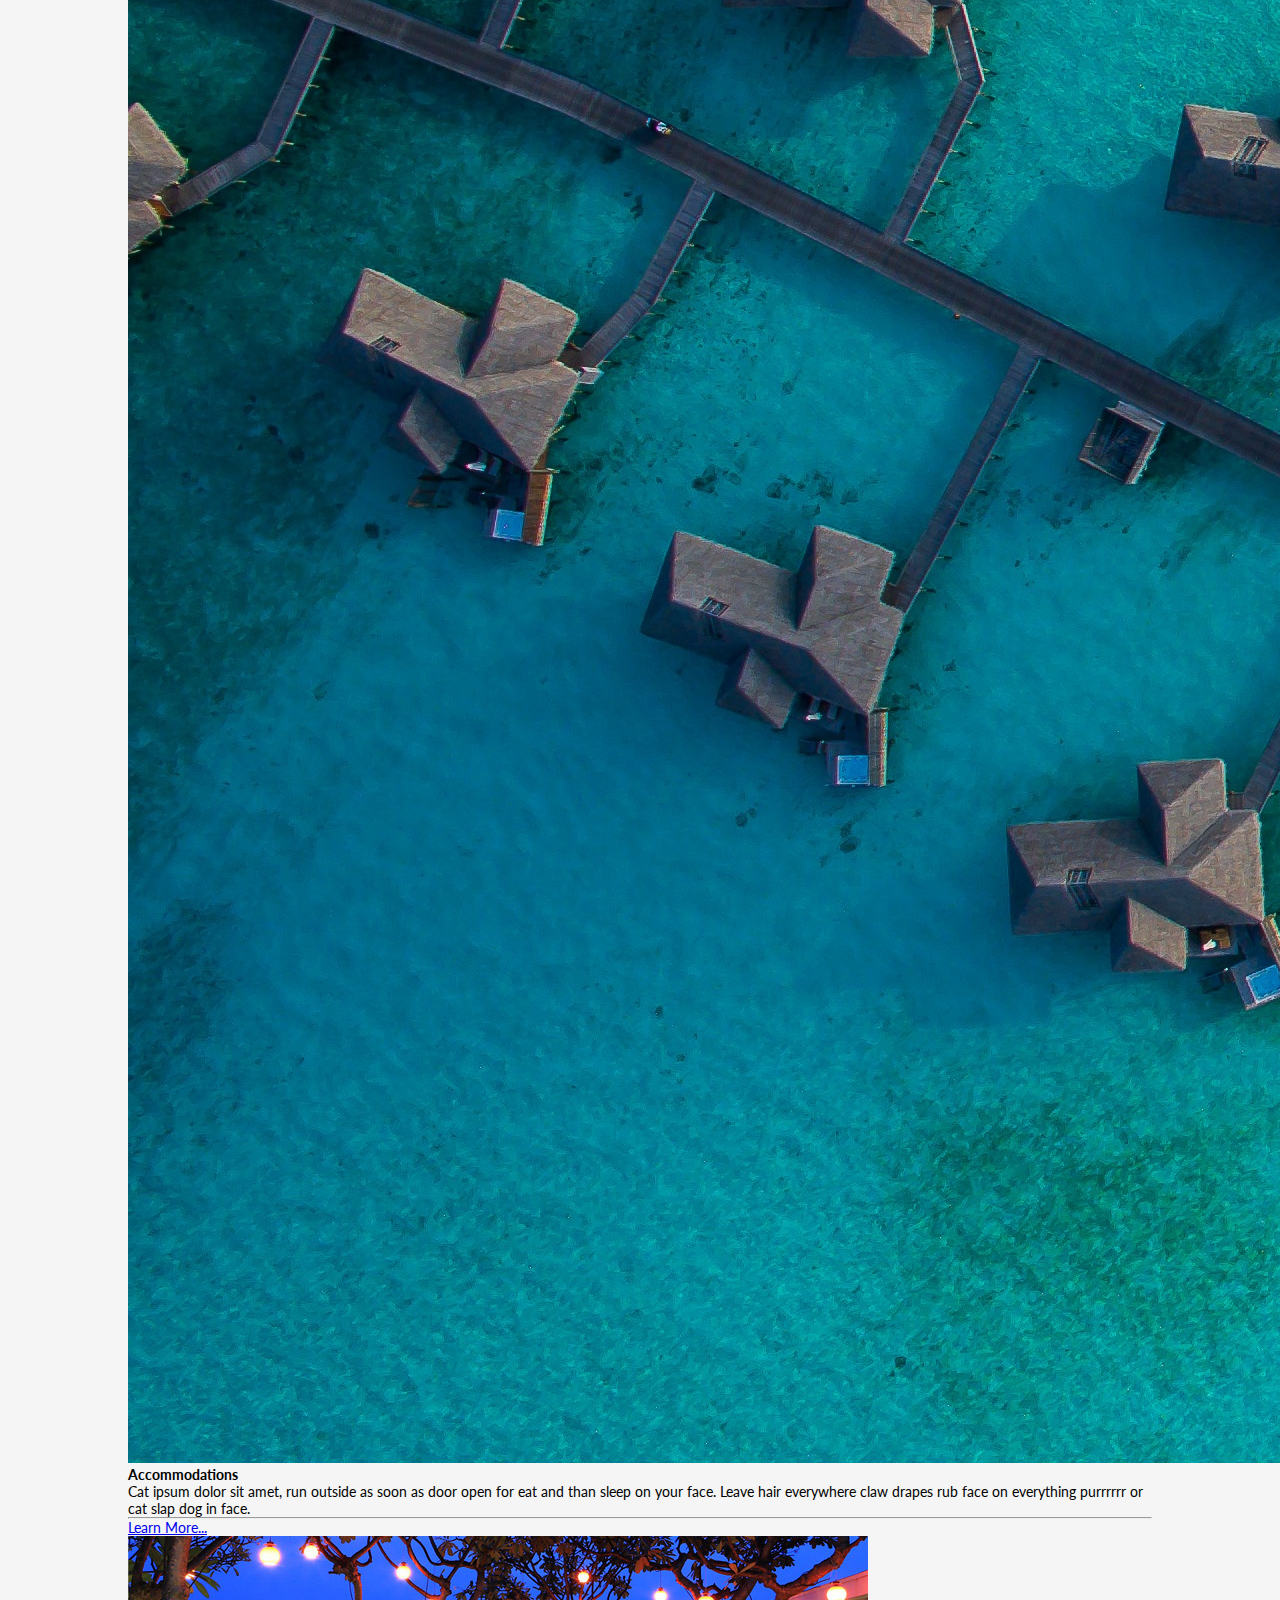
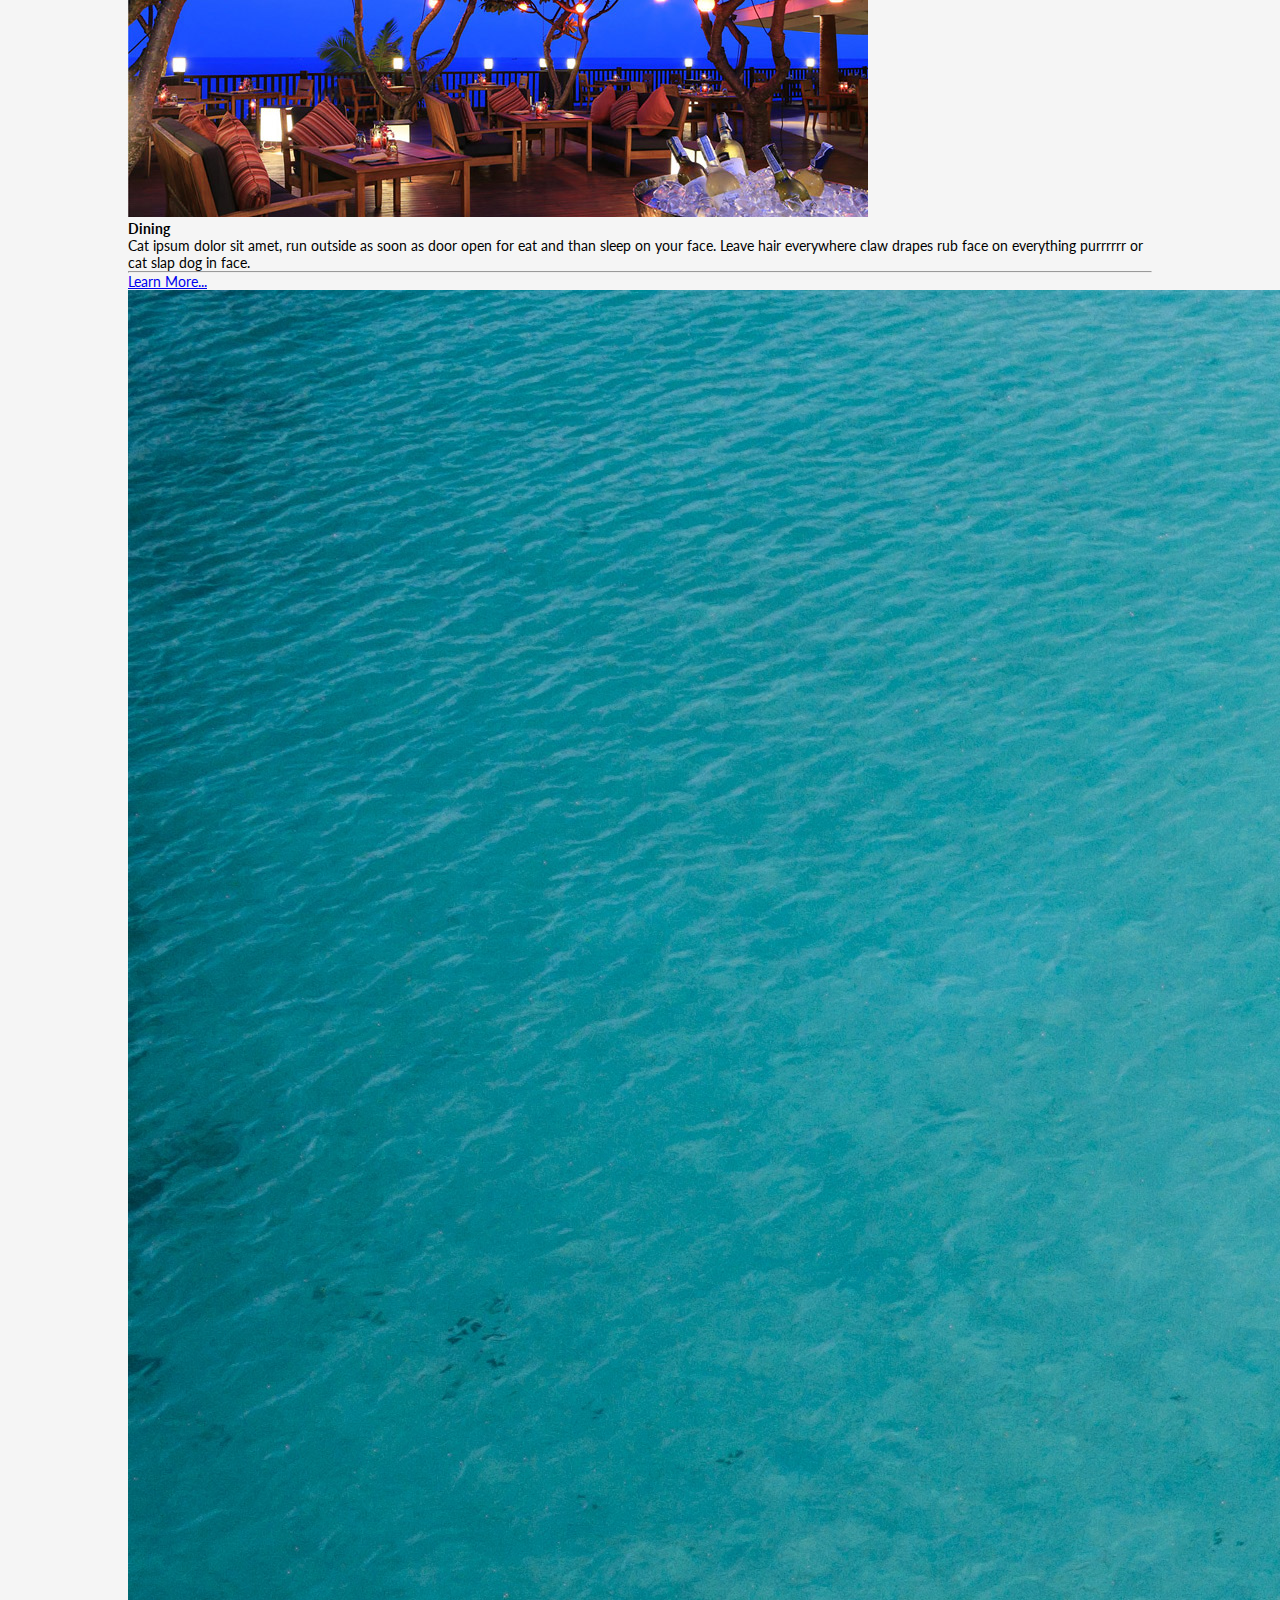
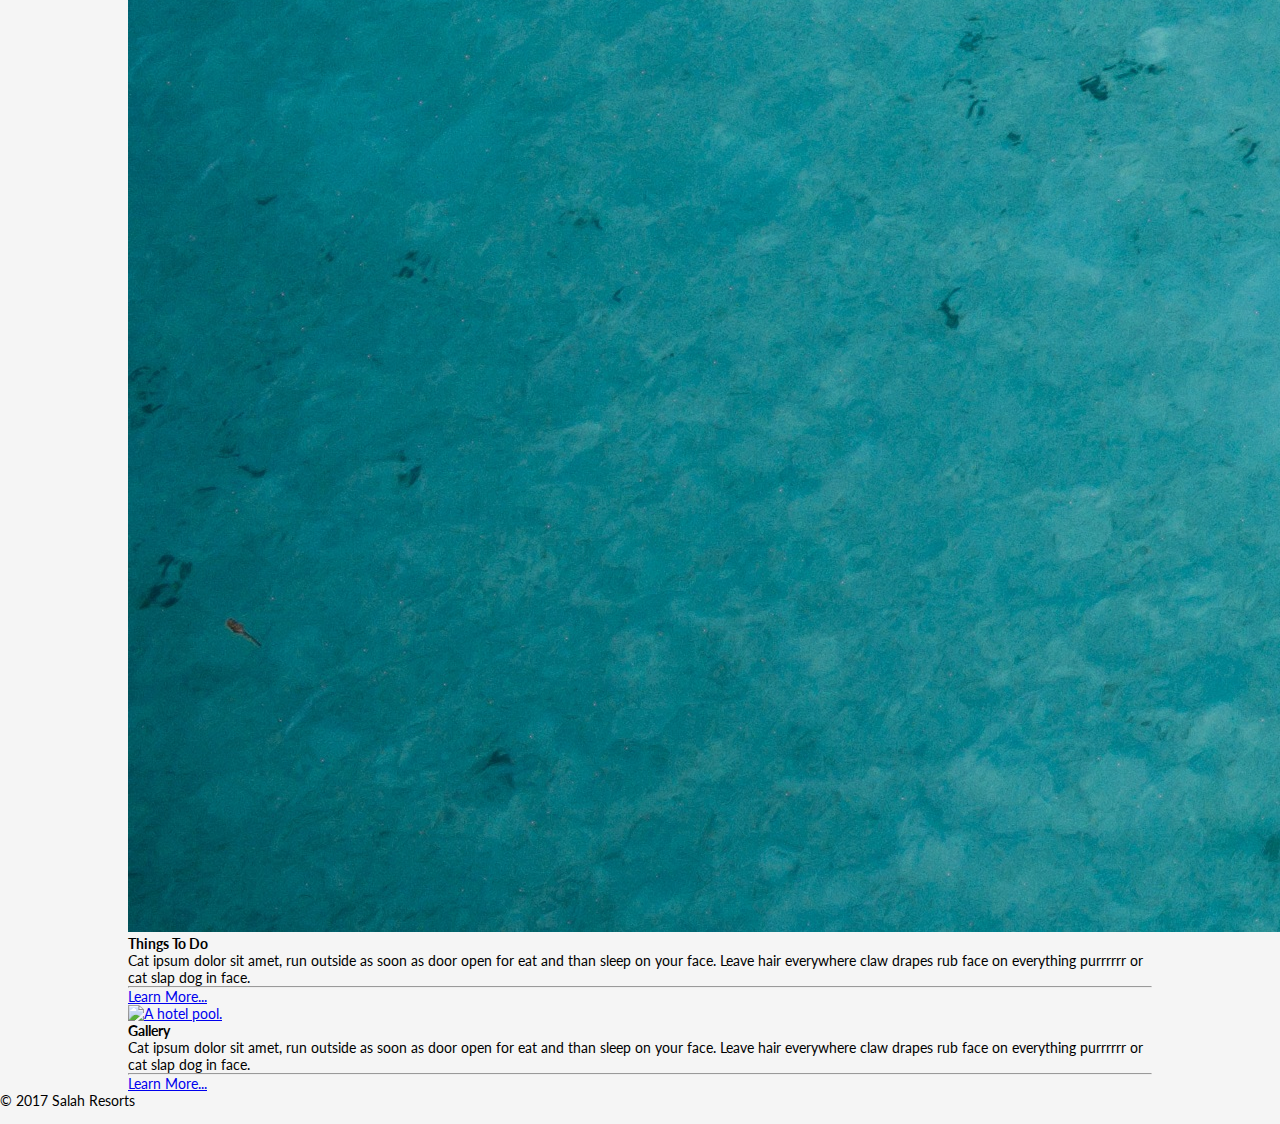
==== commit 4c3d8312: "Shorten dummy text in feature classes." ====
--- a/index.html
+++ b/index.html
@@ -5,6 +5,7 @@
   <meta name="viewport" content="width=device-width, initial-scale=1.0">
   <meta http-equiv="X-UA-Compatible" content="ie=edge">
   <title>Salah Resort</title>
+  <link href="https://fonts.googleapis.com/css?family=Lato|Lobster+Two:700" rel="stylesheet">
   <link rel="stylesheet" href="css/style.css">
 </head>
 <body>
@@ -46,28 +47,28 @@
       <div class="feature">
         <a href="accommodations.html"><img src="img/accom-main.jpg" alt="Overwater bungalows."></a>
         <h3>Accommodations</h3>
-        <p>Cat ipsum dolor sit amet, run outside as soon as door open for eat and than sleep on your face. Leave hair everywhere claw drapes rub face on everything purrrrrr or cat slap dog in face. Kitten is playing with dead mouse scratch at the door then walk away get video posted to internet for chasing red dot for have my breakfast spaghetti yarn, lies down yet love to play with owner's hair tie. </p>
+        <p>Cat ipsum dolor sit amet, run outside as soon as door open for eat and than sleep on your face. Leave hair everywhere claw drapes rub face on everything purrrrrr or cat slap dog in face.</p>
         <hr>
         <a href="accommodations.html">Learn More...</a>
       </div>
       <div class="feature">
         <a href="dining.html"><img src="img/dining-main.jpg" alt="Beach-side restaurant."></a>
         <h3>Dining</h3>
-        <p>Cat ipsum dolor sit amet, run outside as soon as door open for eat and than sleep on your face. Leave hair everywhere claw drapes rub face on everything purrrrrr or cat slap dog in face. Kitten is playing with dead mouse scratch at the door then walk away get video posted to internet for chasing red dot for have my breakfast spaghetti yarn, lies down yet love to play with owner's hair tie. </p>
+        <p>Cat ipsum dolor sit amet, run outside as soon as door open for eat and than sleep on your face. Leave hair everywhere claw drapes rub face on everything purrrrrr or cat slap dog in face.</p>
         <hr>
         <a href="dining.html">Learn More...</a>
       </div>
       <div class="feature">
         <a href="things-to-do.html"><img src="img/activities-main.jpg" alt="Three people snorkeling."></a>
         <h3>Things To Do</h3>
-        <p>Cat ipsum dolor sit amet, run outside as soon as door open for eat and than sleep on your face. Leave hair everywhere claw drapes rub face on everything purrrrrr or cat slap dog in face. Kitten is playing with dead mouse scratch at the door then walk away get video posted to internet for chasing red dot for have my breakfast spaghetti yarn, lies down yet love to play with owner's hair tie. </p>
+        <p>Cat ipsum dolor sit amet, run outside as soon as door open for eat and than sleep on your face. Leave hair everywhere claw drapes rub face on everything purrrrrr or cat slap dog in face.</p>
         <hr>
         <a href="things-to-do.html">Learn More...</a>
       </div>
       <div class="feature">
         <a href="gallery.html"><img src="img/gallery-main.jpg" alt="A hotel pool."></a>
         <h3>Gallery</h3>
-        <p>Cat ipsum dolor sit amet, run outside as soon as door open for eat and than sleep on your face. Leave hair everywhere claw drapes rub face on everything purrrrrr or cat slap dog in face. Kitten is playing with dead mouse scratch at the door then walk away get video posted to internet for chasing red dot for have my breakfast spaghetti yarn, lies down yet love to play with owner's hair tie. </p>
+        <p>Cat ipsum dolor sit amet, run outside as soon as door open for eat and than sleep on your face. Leave hair everywhere claw drapes rub face on everything purrrrrr or cat slap dog in face.</p>
         <hr>
         <a href="gallery.html">Learn More...</a>
       </div>
--- a/css/style.css
+++ b/css/style.css
@@ -2,6 +2,8 @@
   box-sizing: border-box;
   margin: 0;
   padding: 0;
+  font-family: 'Lato', sans-serif;
+  font-size: 14px;
 }
 
 body {
@@ -13,3 +15,52 @@
   width: 80%;
   margin: 0 auto;
 }
+
+
+/****************************************
+                    NAVIGATION
+****************************************/
+nav {
+  margin-bottom: 50px;
+}
+
+nav .row {
+  position: relative;
+}
+
+nav ul {
+  display: inline-block;
+  position: absolute;
+  right: 0;
+  bottom: 0;
+}
+
+nav li {
+  display: inline-block;
+}
+
+nav li:last-child a {
+  padding: 0;
+}
+
+nav a {
+  text-decoration: none;
+  color: #283739;
+  font-size: 1.1em;
+  padding-right: 10px;
+  text-transform: uppercase;
+}
+
+
+
+/****************************************
+                    HOME
+****************************************/
+.section-hero {
+  background-image: url(../img/main-header.jpg);
+  height: 500px;
+  background-repeat: no-repeat;
+  background-position: center;
+  background-size: cover;
+  margin-bottom: 50px;
+}
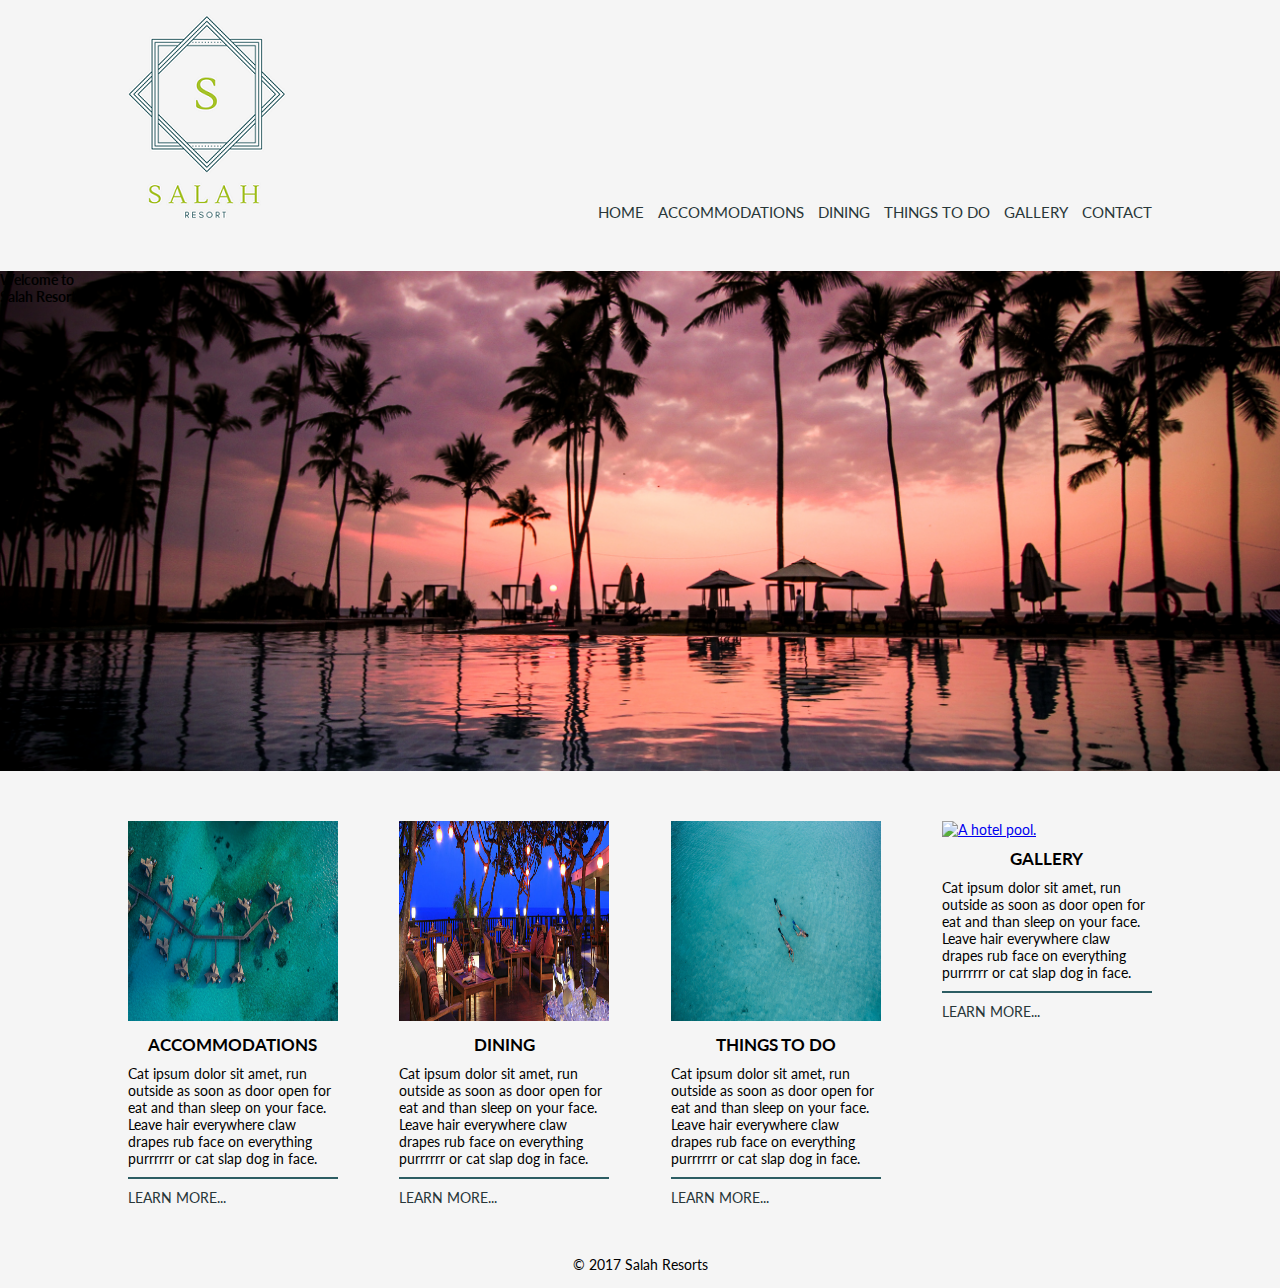
==== commit d72ed062: "Add correct links in nav." ====
--- a/index.html
+++ b/index.html
@@ -19,12 +19,12 @@
       <div class="row">
         <img src="img/logo.png" alt="Logo" id="logo">
         <ul>
-          <li><a href="#">Home</a></li>
-          <li><a href="#">Accommodations</a></li>
-          <li><a href="#">Dining</a></li>
-          <li><a href="#">Things To Do</a></li>
-          <li><a href="#">Gallery</a></li>
-          <li><a href="#">Contact</a></li>
+          <li><a href="index.html">Home</a></li>
+          <li><a href="accommodations.html">Accommodations</a></li>
+          <li><a href="dining.html">Dining</a></li>
+          <li><a href="things-to-do.html">Things To Do</a></li>
+          <li><a href="gallery.html">Gallery</a></li>
+          <li><a href="contact.html">Contact</a></li>
         </ul>
       </div>
     </nav>
--- a/css/style.css
+++ b/css/style.css
@@ -52,7 +52,6 @@
 }
 
 
-
 /****************************************
                     HOME
 ****************************************/
@@ -64,3 +63,72 @@
   background-size: cover;
   margin-bottom: 50px;
 }
+
+
+/****************************************
+                    FEATURES
+****************************************/
+/*.section-features {
+  padding-bottom: 50px;
+}*/
+
+.feature {
+  float: left;
+  width: 20.5%;
+  margin-right: 6%;
+}
+
+.feature:last-child {
+  margin: 0;
+}
+
+.feature:last-child img {
+  width: 312.078px;
+}
+
+.feature img {
+  max-width: 100%;
+  height: 200px;
+  margin-bottom: 10px;
+}
+
+.feature h3 {
+  text-align: center;
+  text-transform: uppercase;
+  font-size: 1.2em;
+  margin-bottom: 10px;
+}
+
+.feature p {
+  margin-bottom: 10px;
+}
+
+.feature a:last-of-type {
+  text-decoration: none;
+  color: #283739;
+  text-transform: uppercase;
+  padding-bottom: 3px;
+}
+
+.feature a:hover:last-child {
+  border-bottom: 1px solid #2C5D63;
+}
+
+hr {
+  border: 1px solid #2C5D63;
+  background-color: #2C5D63;
+  margin-bottom: 10px;
+}
+
+
+
+/****************************************
+                    FOOTER
+****************************************/
+footer {
+  clear: left;
+  padding-top: 50px;
+  width: 100%;
+  text-align: center;
+  font-size: 1.2em;
+}
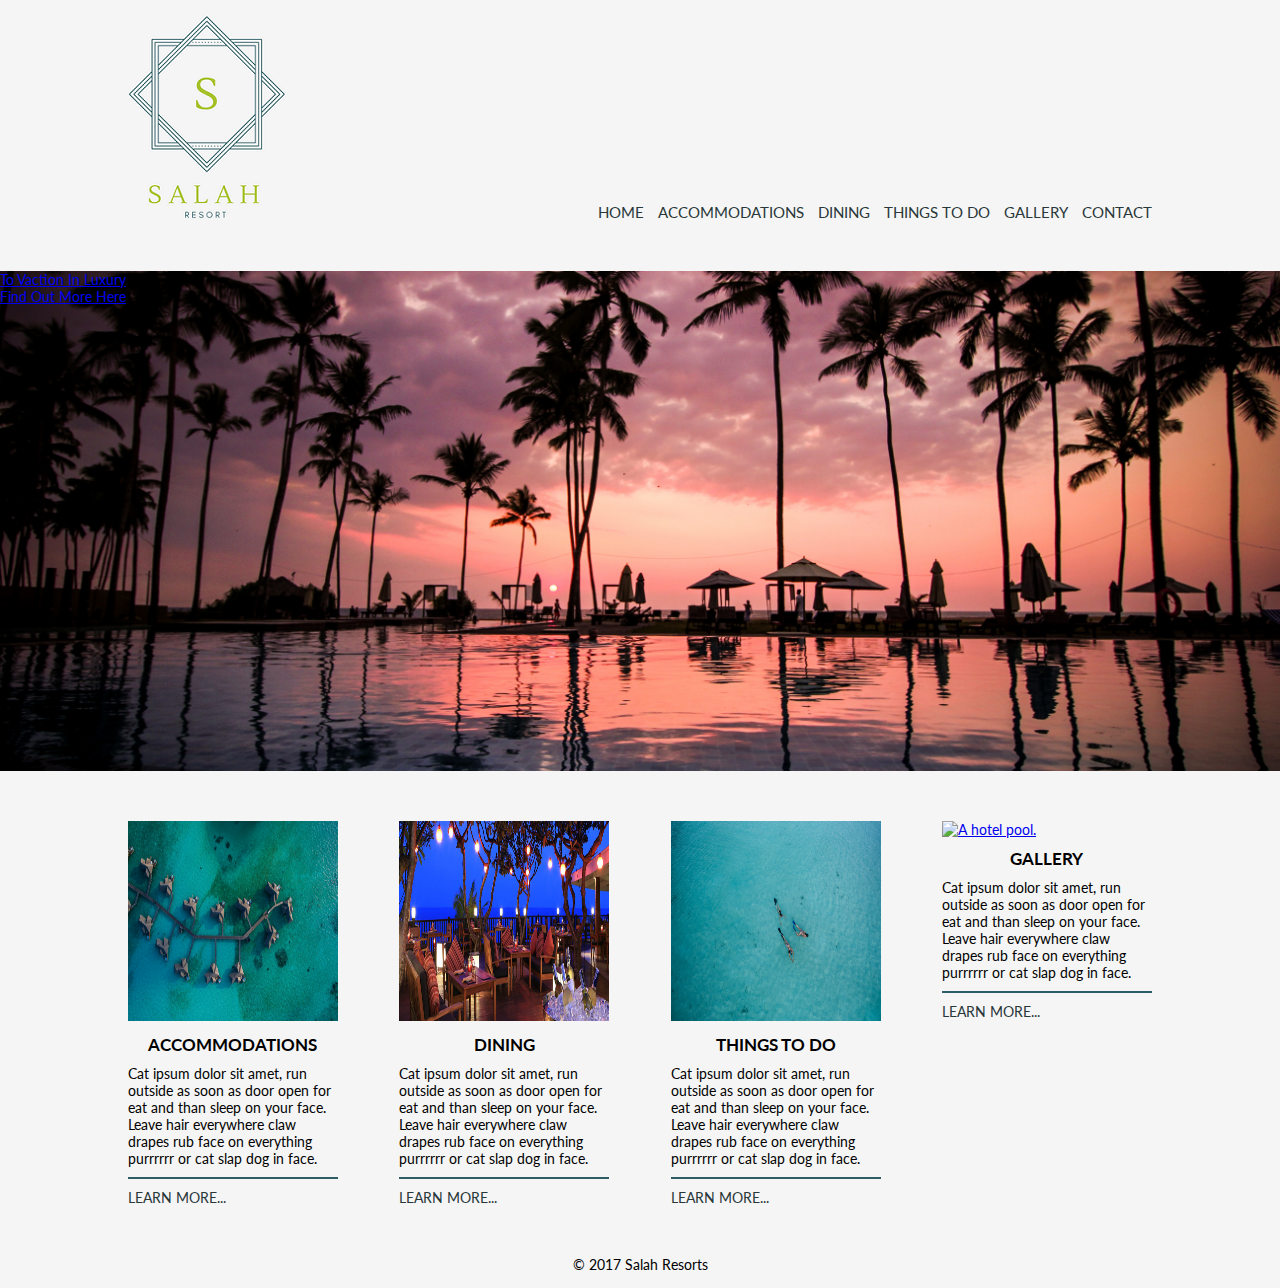
==== commit 5623990c: "Replace h1 with link in hero section." ====
--- a/index.html
+++ b/index.html
@@ -5,7 +5,7 @@
   <meta name="viewport" content="width=device-width, initial-scale=1.0">
   <meta http-equiv="X-UA-Compatible" content="ie=edge">
   <title>Salah Resort</title>
-  <link href="https://fonts.googleapis.com/css?family=Lato|Lobster+Two:700" rel="stylesheet">
+  <link href="https://fonts.googleapis.com/css?family=Lato|Comfortaa:300" rel="stylesheet">
   <link rel="stylesheet" href="css/style.css">
 </head>
 <body>
@@ -35,7 +35,8 @@
                     HOME
 ****************************************-->
   <section class="section-hero">
-    <h1>Welcome to<br>Salah Resort</h1>
+    <!-- <h1>Welcome to<br>Salah Resort</h1> -->
+    <a href="contact.html"><p>To Vaction In Luxury<br>Find Out More Here</p></a>
   </section>
 
 
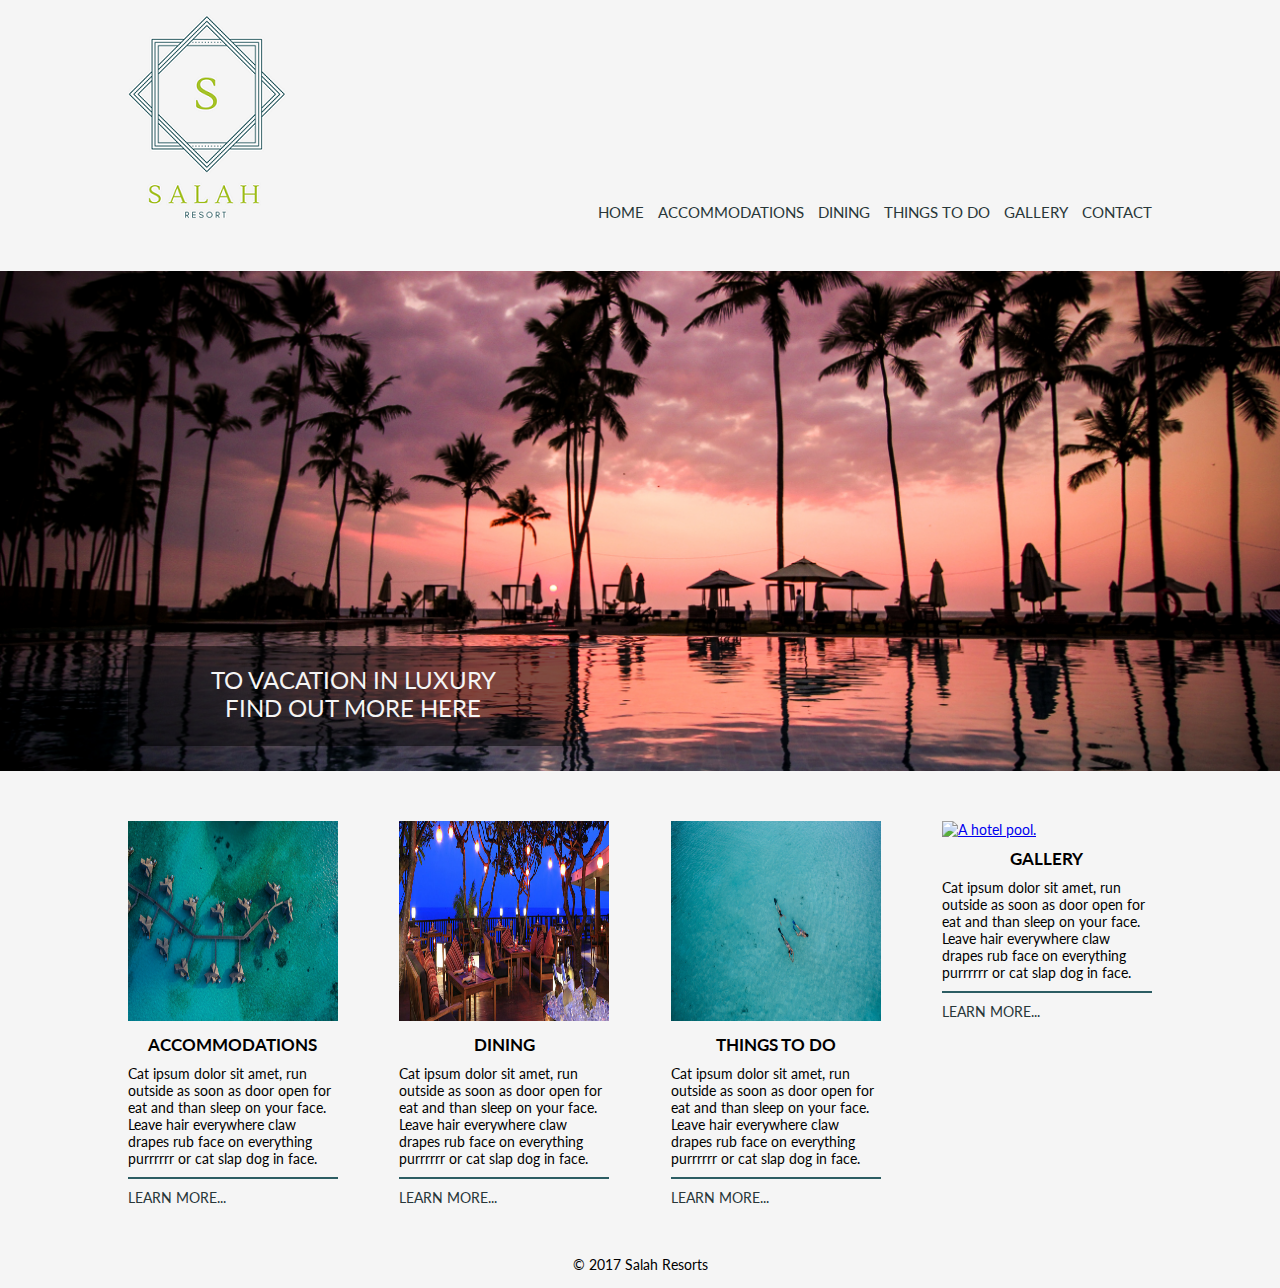
==== commit 8d030da2: "Add and style hero button." ====
--- a/index.html
+++ b/index.html
@@ -36,7 +36,7 @@
 ****************************************-->
   <section class="section-hero">
     <!-- <h1>Welcome to<br>Salah Resort</h1> -->
-    <a href="contact.html"><p>To Vaction In Luxury<br>Find Out More Here</p></a>
+    <a href="contact.html"><p>To Vacation In Luxury<br>Find Out More Here</p></a>
   </section>
 
 
--- a/css/style.css
+++ b/css/style.css
@@ -62,8 +62,45 @@
   background-position: center;
   background-size: cover;
   margin-bottom: 50px;
+  position: relative;
 }
 
+/*.section-hero h1 {
+  color: #F5F5F5;
+  font-family: 'Lobster Two', cursive;
+  font-family: 'Comfortaa', cursive;
+  font-size: 5em;
+  text-align: center;
+  padding-top: 10%;
+}*/
+
+.section-hero a {
+  text-decoration: none;
+  position: absolute;
+  left: 10%;
+  bottom: 5%;
+}
+
+.section-hero a:hover {
+
+}
+
+.section-hero p {
+  text-align: center;
+  text-transform: uppercase;
+  font-size: 1.7em;
+  height: 100px;
+  width: 450px;
+  background: rgba(0, 0, 0, 0.5);
+  color: #F5F5F5;
+  padding-top: 20px;
+}
+
+.section-hero p:hover {
+  background: rgba(255, 255, 255, 0.4);
+  color: #2C5D63;
+  
+}
 
 /****************************************
                     FEATURES
